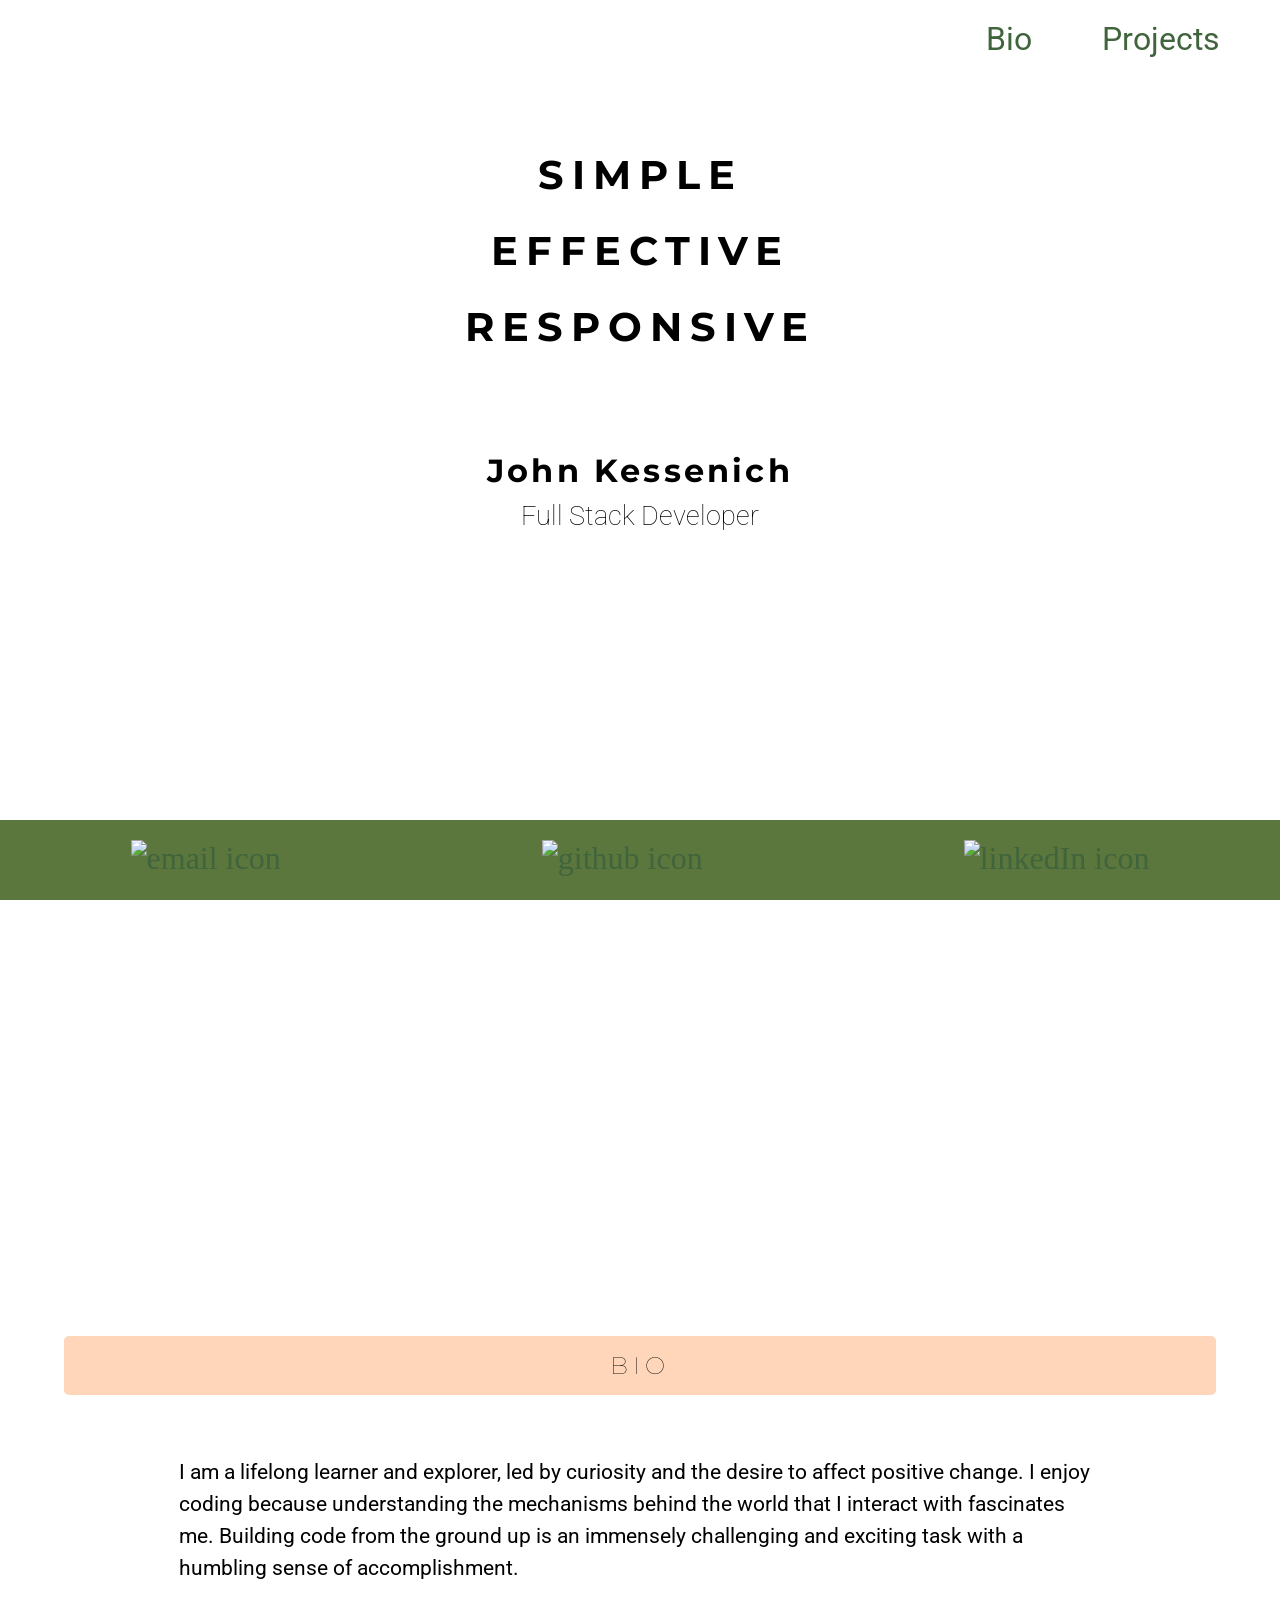
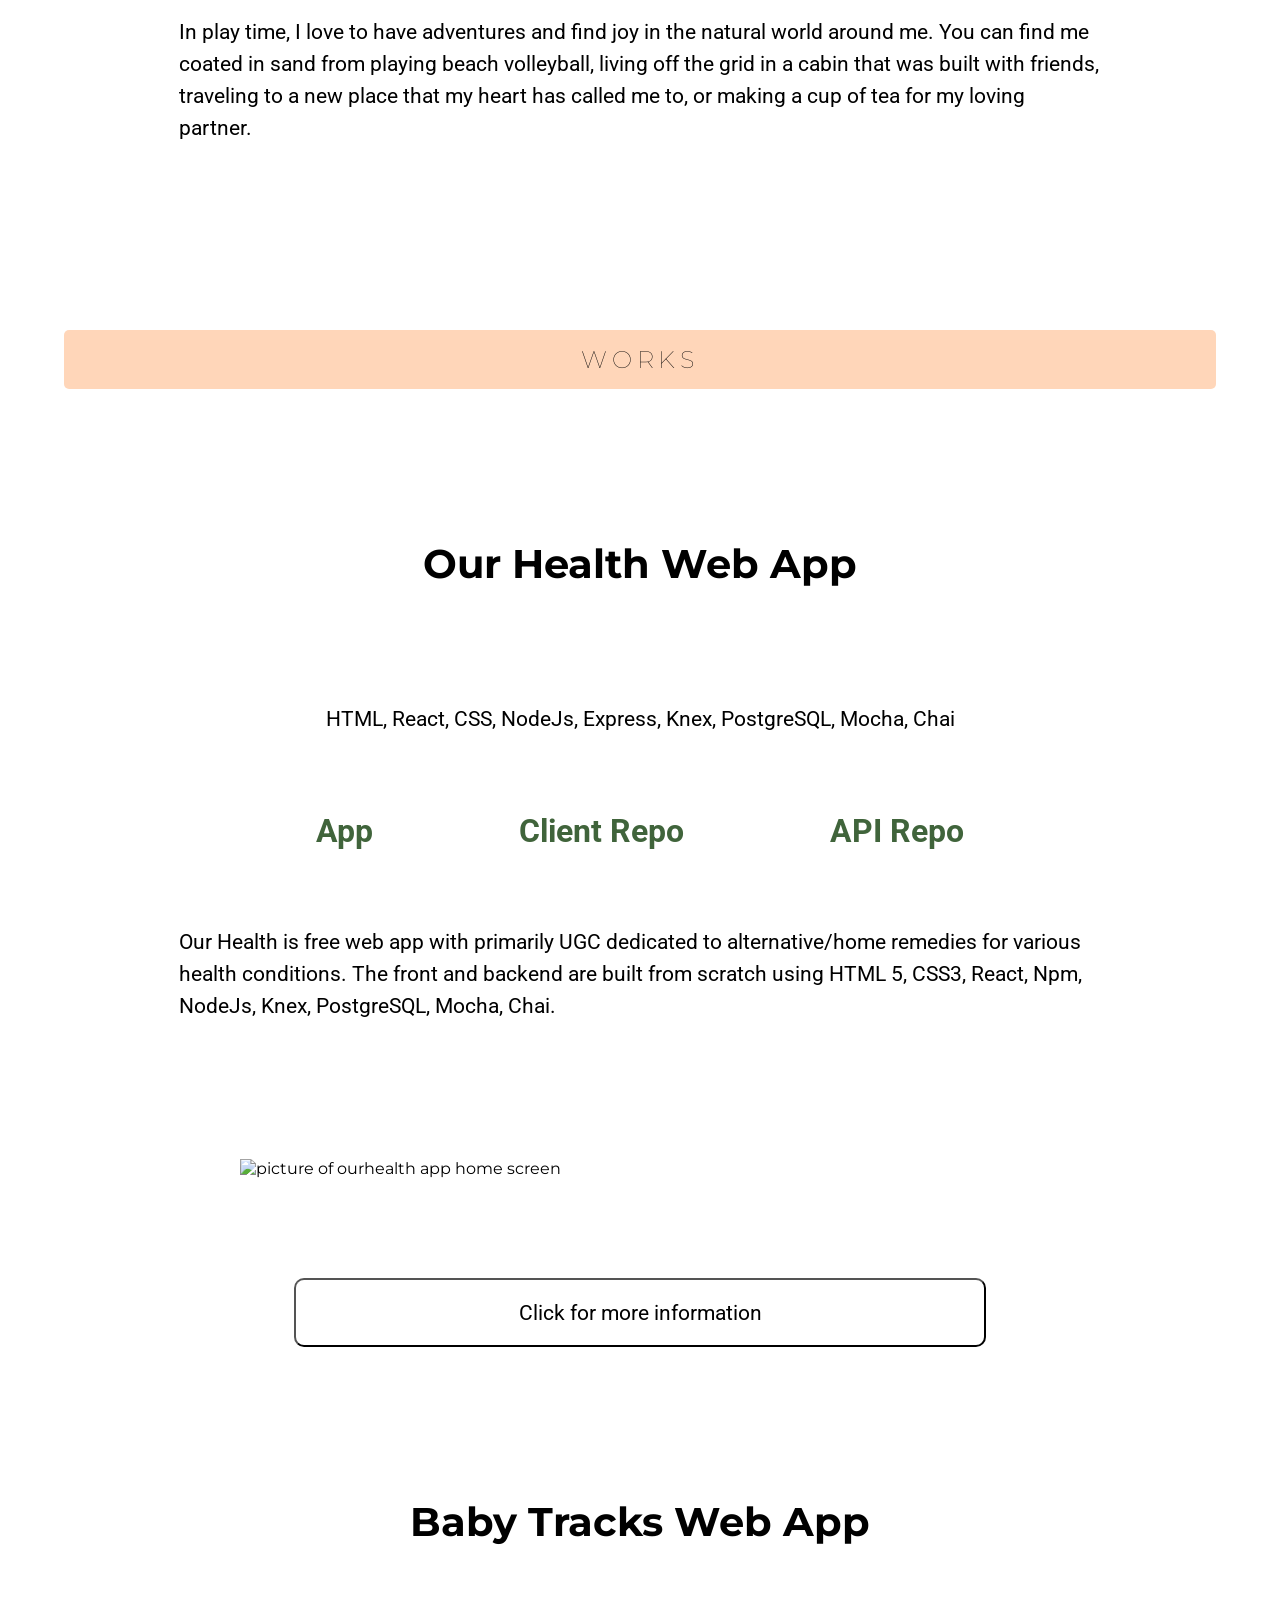
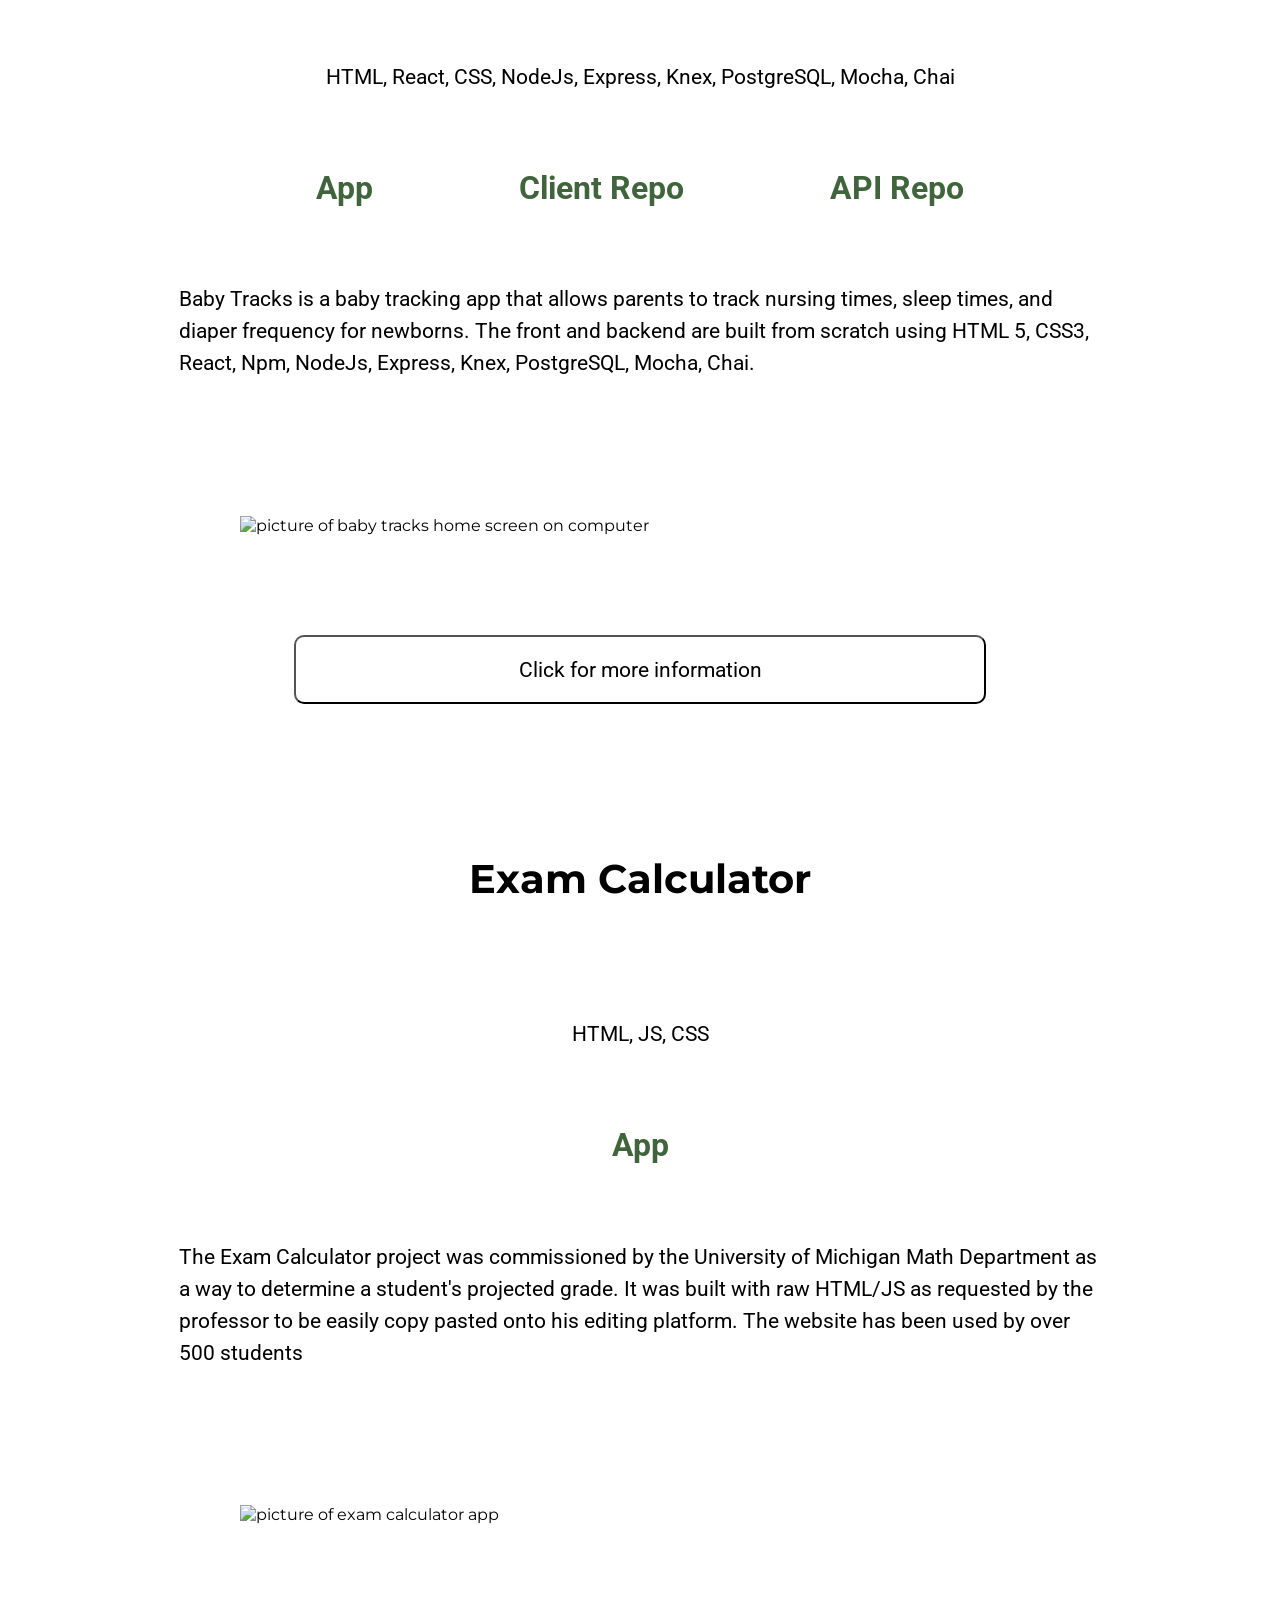
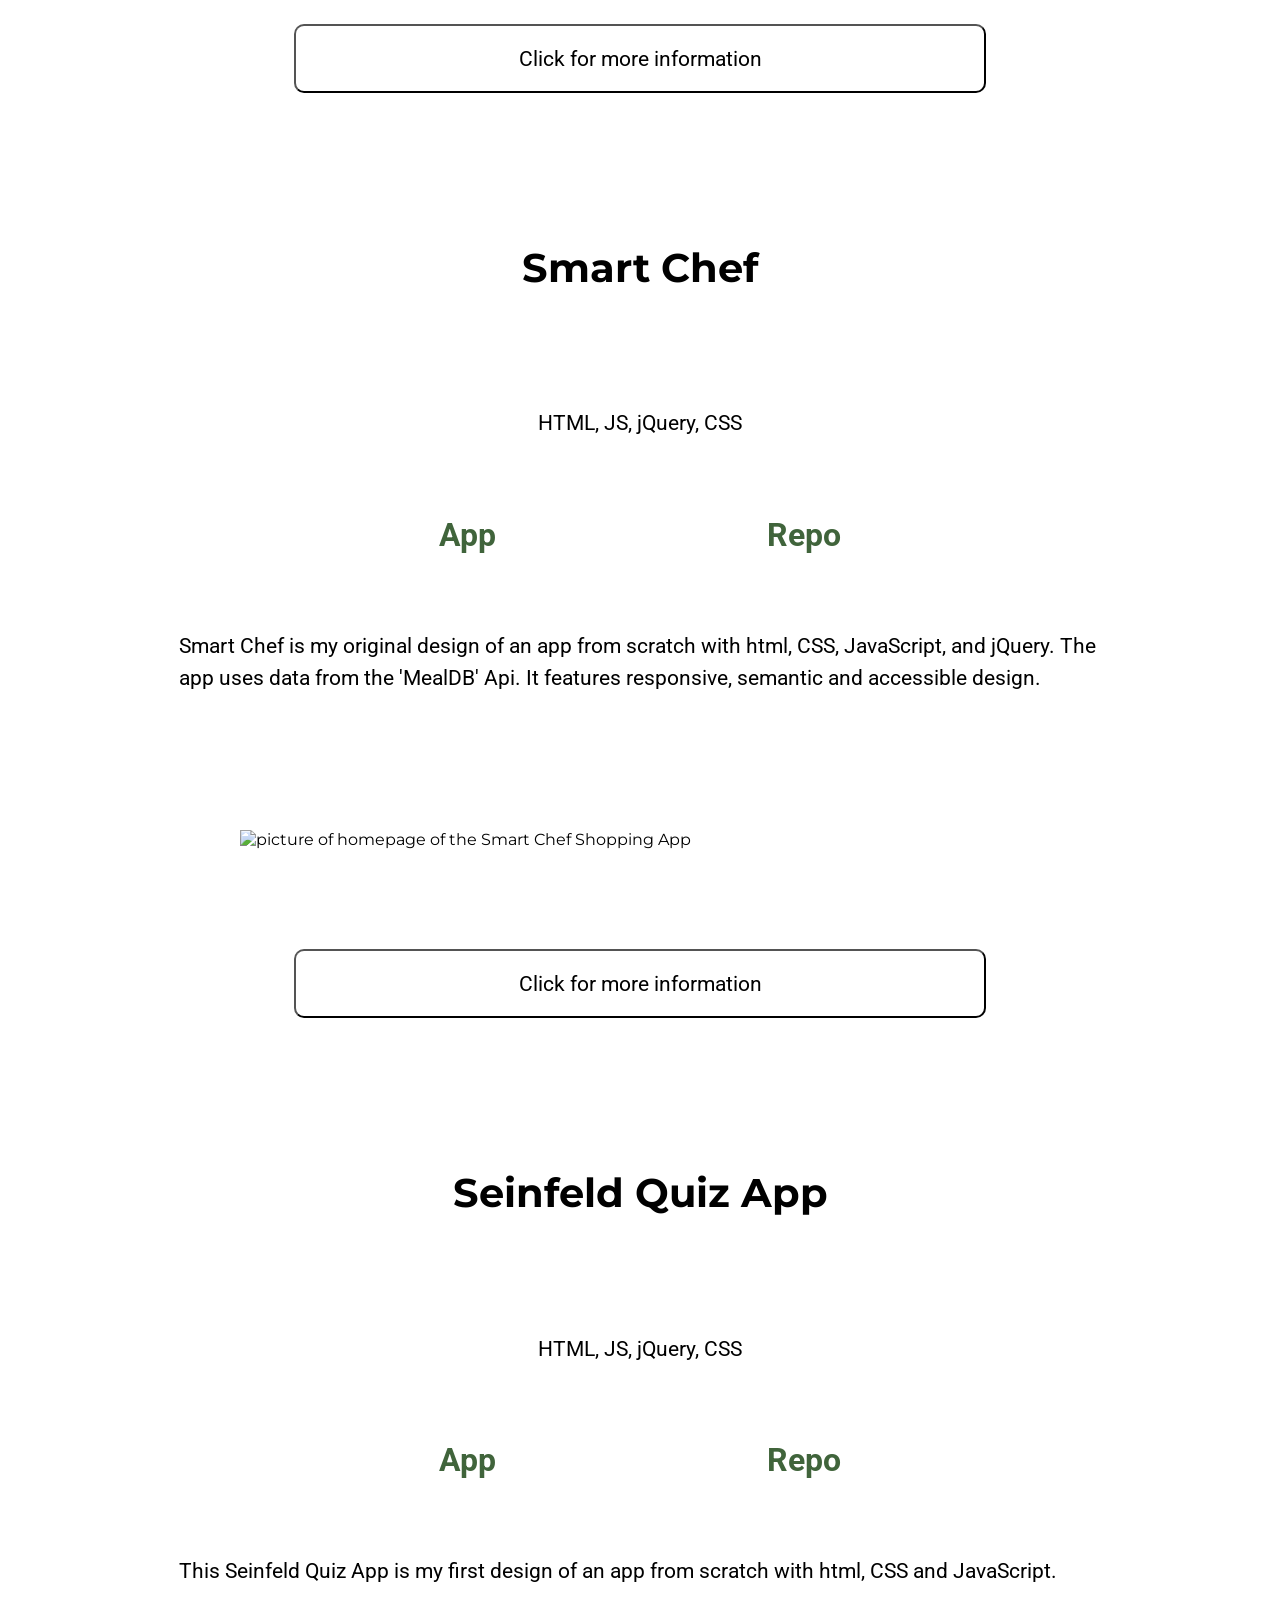
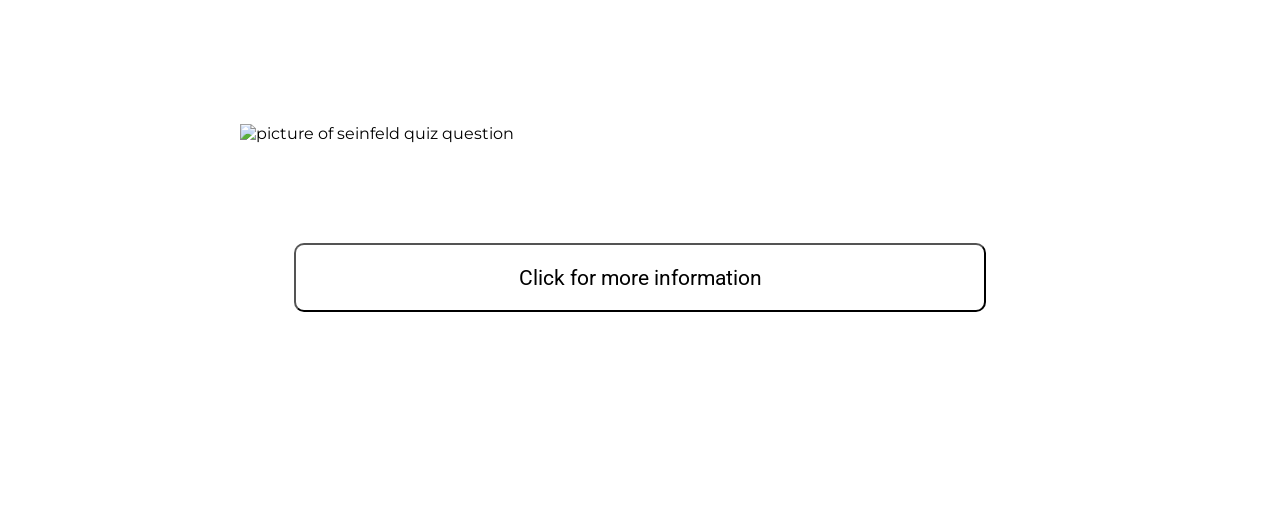
==== index.html @ 412ecd78 "changed picture widths, footer background, html syntax" ====
<!DOCTYPE html>
<html lang="en">

<head>
    <title>John Kessenich's Portfolio | Exploring as a Full Stack Developer</title>
    <meta name="Portfolio of a full stack developer interested in exploring the world"
        content="width=device-width, initial-scale=1">
    <link rel="stylesheet" type="text/css" href="//cdnjs.cloudflare.com/ajax/libs/normalize/6.0.0/normalize.css">
    <link rel="stylesheet" type="text/css" href="./portfolio.css">
    <link
        href="https://fonts.googleapis.com/css?family=Kanit%7cRoboto:300%7cOxygen:300%7cMontserrat%7cTaviraj%7cWork+Sans%7cRoboto+Condensed:300&display=swap"
        rel="stylesheet">
    
        <script src="https://ajax.googleapis.com/ajax/libs/jquery/3.4.1/jquery.min.js"></script>



</head>

<body>
    <nav>
        <ul>
            <li><a href="#bio" class="nav-links">Bio</a></li>
            <li><a href="#projects" class="nav-links">Projects</a></li>
        </ul>
    </nav>


    <header class="header">

        <h1 class="simple"> SIMPLE </h1>
        <h1 class="effective">EFFECTIVE</h1>
        <h1 class="responsive">RESPONSIVE</h1>

        <h2>John Kessenich</h2>
        <h3>Full Stack Developer</h3>

        <div class="picture-box"></div>

    </header>


    <main>
        <section class="bio section" id="bio">
            <div class="label">BIO</div>

            <p>I am a lifelong learner and explorer, led by curiosity and the desire to affect positive change.
                I enjoy coding because understanding the mechanisms behind the world that I interact with fascinates me.
                Building code from the ground up is an immensely challenging and exciting task with a humbling sense of
                accomplishment.
                <br><br>
                In play time, I love to have adventures and find joy in the natural world around me.
                You can find me coated in sand from playing beach volleyball, living off the grid in a cabin that was
                built with friends,
                traveling to a new place that my heart has called me to, or making a cup of tea for my loving partner.
            </p>

        </section>

        <section class="projects section" id="projects">

            <div class="label">WORKS</div>

            <div class="our-health project">

                <section class="our-health visible">

                    <span class="project-title">Our Health Web App</span>

                    <p class="languages">HTML, React, CSS, NodeJs, Express, Knex, PostgreSQL, Mocha, Chai</p>

                    <p class="project-links"><a href="https://our-health.johnnykessenich.now.sh/" target="_blank">App</a>
                        <a href="https://github.com/jokessenich/OurHealth" target="_blank">Client Repo</a>
                        <a href="https://github.com/jokessenich/our-health-server" target="_blank">API Repo</a>
                        </p>

                    <p>
                        Our Health is free web app with primarily UGC dedicated to alternative/home remedies for various
                        health conditions.
                        The front and backend are built from scratch using HTML 5, CSS3, React, Npm, NodeJs, Knex,
                        PostgreSQL, Mocha, Chai.
                        </p>

                    <img src="https://github.com/jokessenich/portfolio/blob/master/ourhealth-home-computer.jpg?raw=true"
                         alt="picture of ourhealth app home screen"  
                         >

                    </section>

                <section class="our-health-info hidden info">

                    <p>Our Health is designed mobile-first and screen responsive. Users can easily navigate to any
                        malady with the browse malady page without needing to login. All data is stored on a server
                        built with
                        Node.js on an Express framework.
                        </p>

                    <img src="https://github.com/jokessenich/portfolio/blob/master/ourhealth-maladies-phone.jpg?raw=true"
                        alt="picture of ourhealth app maladies page"
                        >

                    <p>Our Health allows users to easily browse conditions without logging in. However to add, remove,
                        or "like"
                        a remedy or malady, users must register and login.
                        </p>

                    <img src="https://github.com/jokessenich/portfolio/blob/master/ourhealth-remedies-computer.jpg?raw=true"
                        alt="picture of ourhealth app remedies page" 
                        >
                    
                </section>

                <button 
                    id="our-health-info" 
                    class="showbutton">
                    Click for more information
                    </button>

            </div>

            <div class="baby-tracks project">
                <section class="baby-tracks visible">
                    <span class="project-title">Baby Tracks Web App</span>
                    <p class="languages">HTML, React, CSS, NodeJs, Express, Knex, PostgreSQL, Mocha, Chai</p>

                    <p class="project-links"><a href="https://baby-tracks-app.johnnykessenich.now.sh/" target="_blank">App</a>
                        <a href="https://github.com/jokessenich/Baby-Tracks" target="_blank">Client Repo</a>
                        <a href="https://github.com/jokessenich/Baby-Tracks-Server" target="_blank">API Repo</a>
                        </p>

                    <p>Baby Tracks is a baby tracking app that allows parents to track nursing times, sleep times, and
                        diaper frequency for newborns.
                        The front and backend are built from scratch using HTML 5, CSS3, React, Npm, NodeJs, Express, Knex,
                        PostgreSQL, Mocha, Chai. 
                        </p>

                    <img src="https://github.com/jokessenich/portfolio/blob/master/baby-tracks-home-computer.jpg?raw=true"
                        alt="picture of baby tracks home screen on computer" 
                        >

                </section>

                <section class="baby-tracks-info hidden info">
                    <p>Baby Tracks is designed as a mobile first and free way for mothers to track their nursing.
                        It features a nursing timer, allowing mothers to track if the baby switches sides. It also
                        features a "Change start time" button, if the mother missed the beginning of the nursing time.
                        </p>

                    <img src="https://github.com/jokessenich/portfolio/blob/master/baby-tracks-nursing-phone.jpg?raw=true"
                        alt="picture of baby tracks nursing timer on phone" 
                        >

                    <p>The Dashboard allows the user to navigate to nursing timing, diaper tracking or sleep tracking.
                        The design is simple and easy to use for the users' convenience.
                        </p>

                    <img src="https://github.com/jokessenich/portfolio/blob/master/baby-tracks-dashboard-ipad.jpg?raw=true"
                        alt="picture of baby tracks dashboard on ipade" 
                        >

                </section>

                <button 
                    id="baby-tracks-info" 
                    class="showbutton">
                    Click for more information
                    </button>

            </div>

            <div class="exam-calculator project">
                <section class="exam-calculator visible">

                    <span class="project-title">Exam Calculator</span>
                    <p class="languages">HTML, JS, CSS</p>

                    <p class="project-links">
                        <a href="http://www.math.lsa.umich.edu/courses/105/exam-calculator-ex2.html" target="_blank">App</a>
                        </p>

                    <p>The Exam Calculator project was commissioned by the University of Michigan
                        Math Department as a way to determine a student's projected grade. It was built
                        with raw HTML/JS as requested by the professor to be easily copy pasted onto his editing
                        platform.
                        The website has been used by over 500 students
                        </p>

                    <img src="https://github.com/jokessenich/portfolio/blob/master/math%20shot.png?raw=true"
                        alt="picture of exam calculator app" 
                        >

                </section>

                <section class="exam-calculator-info hidden info">
                    <p>The exam calculator is a simple component, insertable into already-functioning HTML code.
                        It takes 3 input exam score and a web homework score, and a "gateway" input and combines them
                        into a projected score. This was my first commissioned work.
                        </p>

                </section>

                <button 
                id="exam-calculator-info" 
                class="showbutton">
                Click for more information
                </button>

            </div>

            <div class="smart-chef project">
                <section class="smart-chef visible">

                    <span class="project-title">Smart Chef </span>
                    <p class="languages"> HTML, JS, jQuery, CSS</p>

                    <p class="project-links">
                        <a href="https://jokessenich.github.io/smartchef/" target="_blank">App</a>
                        <a href="https://github.com/jokessenich/smartchef" target="_blank">Repo</a>
                        </p>

                    <p>Smart Chef is my original design of an app from scratch with html, CSS, JavaScript, and jQuery.
                        The app uses data from the 'MealDB' Api. It features responsive, semantic and accessible design.
                        </p>

                    <img src="https://github.com/jokessenich/smartchef/blob/master/shot.jpg?raw=true"
                        alt="picture of homepage of the Smart Chef Shopping App" 
                        >

                    </section>

                <section class="smart-chef-info hidden info">
                    <p>The app has a random recipe generator and a search option. The search option generates options
                        for
                        recipes with their images.</p>

                    <img src="https://github.com/jokessenich/smartchef/blob/master/shot3.jpg?raw=true"
                        alt="screen shot of search results" 
                        >

                    <p>The recipe page shows a high quality image of the recipe, a customizable shopping list, the
                        recipe
                        text
                        and an embedded youtube video on how to make the meal.</p>

                    <img src="https://github.com/jokessenich/smartchef/blob/master/shot2.jpg?raw=true"
                        alt="screen shot of recipe page" 
                        >

                </section>
                
                <button 
                        id="smart-chef-info" 
                        class="showbutton">
                        Click for more information
                    </button>

            </div>

            <div class="seinfeld-app project">
                <section class="seinfeld visible">

                    <span class="project-title">Seinfeld Quiz App</span>

                    <p class="languages"> HTML, JS, jQuery, CSS</p>

                    <p class="project-links">
                        <a href="https://quiz-app-final--jokessenich.repl.co/" target="_blank">App</a>
                        <a href="https://github.com/jokessenich/Quiz-app-project" target="_blank">Repo</a>
                        </p>

                    <p>This Seinfeld Quiz App is my first design of an app from scratch with html, CSS and JavaScript.
                        </p>

                    <img src="https://github.com/jokessenich/portfolio/blob/master/Untitled.jpg?raw=true"
                        alt="picture of seinfeld quiz question" 
                        >

                </section>

                <section class="seinfeld-info hidden info">

                    <p>The code is semantically clear and user accessible.
                        The quiz consists of a start page, ten question pages, a page verifying whether your answer was
                        correct,
                        and an overall result page.</p>

                    <img src="https://github.com/jokessenich/portfolio/blob/master/q1.jpg?raw=true"
                        alt="picture of seinfeld quiz right answer" 
                        >

                    <p>The score and question number along with the Seinfeld logo are kept neatly.
                        This project also includes unique Seinfeld art work and interesting questions.</p>

                    <img src="https://github.com/jokessenich/portfolio/blob/master/q2.jpg?raw=true"
                        alt="picture of seinfeld quiz wrong answer" 
                        >

                </section>
                
                <button 
                    id="seinfeld-info" 
                    class="showbutton">
                    Click for more information
                    </button>

            </div>
        </section>


    </main>

    <footer>
        <div class="icons">

            <a href="mailto:johnny.kessenich@gmail.com" target="_blank">
                <img
                    src="https://image.flaticon.com/icons/png/512/46/46951.png" 
                    alt="email icon" 
                    id="email" 
                    width=40
                    height=40>
                </a>

            <a href="https://github.com/jokessenich" target="_blank">
                <img
                    src="https://cdn.iconscout.com/icon/free/png-256/github-153-675523.png" 
                    alt="github icon" 
                    id="github"
                    width=40 
                    height=40>
                </a>

            <a href="https://www.linkedin.com/in/john-kessenich-a7776780/" target="_blank">
                <img
                    src="https://ya-webdesign.com/images/linkedin-icon-png-transparent-background-2.png"
                    alt="linkedIn icon" 
                    id="linkedIn" 
                    width=40 
                    height=40>
                </a>

        </div>
    </footer>
</body>
<script type="text/javascript" src="portfolio.js"></script>

</html>
---- portfolio.css ----
*{
    box-sizing: border-box;
  }

body{
    margin: 0px;
}

.visible>img, .info>img{
  width: 100%;
  height:auto;
 }
 .picture-box{
    background-size: 100%;
    height:600px;
    font-family: 'Roboto', sans-serif;
    background-image: url('https://images.pexels.com/photos/1634502/pexels-photo-1634502.jpeg?auto=compress&cs=tinysrgb&dpr=2&h=650&w=940');
    background-repeat: no-repeat;
  }


.showbutton{
  font-family: 'Roboto', sans-serif;
  width:60%;
  padding: 20px;
  font-size: 24pt;
  margin-left:auto;
  margin-right:auto;
  margin-bottom: 100px;
  margin-top:100px;
  display: block;
  background: white;
  border-radius: 10px;
  cursor:pointer;
}

.showbutton:hover{
  background-color: #ffd6b9;
  cursor: pointer;
}

.project-links{
  margin-left: auto;
  margin-right: auto;
  display: flex;
  justify-content: space-evenly;
  text-align: center;
  font-weight: bolder;
  margin-bottom: 0px;
  padding-bottom: 0px;
}

.exam-calculator>.project-links{
  justify-content: center;
}

p.languages{
  padding: 0px;
  text-align: center;
  margin: 10%;
  margin-bottom: 0px;
}
  
  a {
    color: rgb(64, 100, 59);
    font-size:30pt;
    text-decoration: none;
    padding:10px
  }

  a:hover{
    cursor: pointer;
    background-color: #ffd6b9;
    color:black;
    border-radius: 10px;
  }
  
  ul{
    font-family: 'Roboto', sans-serif;
    color: rgb(50, 80, 46);
      display: flex;
      flex-direction: row;
      list-style-type: none;
      justify-content: flex-end;	
      background-color: transparent;
      height:0;
      margin:0;
  }
  
  li{
    margin-right:50px;
    padding-top: 20px;

  }
      
  
  main{
      display:flex;
      flex-direction: column;
      align-items: center;
      padding-bottom:100px;
      padding: 5%;
  }
  
  
  h1{
        color: black;
        margin-top: 0px;
        text-align: center;
        font-size: 4em;
        font-family: 'Montserrat', sans-serif;
        letter-spacing: .2em;
  }

.header{
    margin-top:150px;
}
  
h2 {
  color: black;
  font-family: 'Montserrat', sans-serif;
  text-align: center;
  font-size: 3.25em;
  margin-bottom: 0px;
  margin-top: 100px;
  letter-spacing: .1em;
  display: block;
}
  
  h3{
  color: black;
  text-align: center;
  font-size: 30pt;
  margin-top: 10px;
  margin-bottom: 140px;
  font-family: 'Roboto', sans-serif;
  font-weight: lighter;
  }

  .section{
    display: flex;
    flex-direction: column;
    justify-content: center;
      font-family: 'Montserrat', sans-serif;
      width: 100%;
      height:auto;
      color:black;
    padding-bottom: 50px;
  }


  .label{
      border-radius: 5px;
      font-size: 40pt;
      margin-bottom: 20px;
      width: 100%;
      padding: 15px;
      background-color: transparent;
      margin-right: 0px;
      text-align: center;
      font-weight: 100;
      color: black;
      font-family: 'Montserrat', sans-serif;
      background-color: #ffd6b9;
      margin-bottom: 200px;
      letter-spacing: .2em;
  }

  #bio>.label{
    margin-bottom: 0px;
  }
  
  .hidden{
    display: none;
  }

  .project-title {
    margin-top: 50px;
    font-family: 'Montserrat', sans-serif;
    font-weight: bold;
    font-size: 40pt;
    color: black;
    display: block;
    text-align: center;
  }



  p{
    font-family: 'Roboto', sans-serif;
    font-size: 24pt;
    text-align: left;
    line-height: 1.5;
    padding: 10%;
  }
  
  footer{
  
    width: 100%;
    height: 80px;
    position: fixed;
    bottom: 0px;
    left: 0px;
    background-color: rgb(91, 119, 62);  }

  .project{
    margin-bottom: 200px;;
  }
  
  #projects > img{
    margin-top: 20px;
    display: block;
    margin-left:auto;
    margin-right: auto;
  }
  
  
  .icons{
    padding-top: 10px;
    display: flex;
    justify-content: space-around;
    align-items: center;
  }
  
  .nav-links{
    text-decoration: none;
    font-size: 26pt;
    padding: 10px;
    margin: 0px;
  }
  
  @media only screen and (min-width: 600px){
    .visible>img, .info>img {
      width: 500px;
      margin-left: auto;
      margin-right: auto;
      display: block;
  }

  h3{
    font-size: 20pt;
  }
  h2{
    font-size: 2.25em;
  }

  h1{
    font-size:3em;
  }

  .label{
    font-size: 24px;
  }

  p{
    font-size: 16pt;
  }

  a, .nav-links{
    font-size: 24pt;
  }

.project-title{
  font-size: 30pt;
}

.showbutton{
  font-size:16pt;
}
  }

  @media only screen and (min-width: 1000px){
      
    .visible>img, .info>img{
      margin:auto;
      width:800px;
      height:auto;
    }

  h1 {
      font-size: 2.5em;
  }

  h2 {
    font-size: 2em;
}

.label{
  margin-bottom:100px;
}

.project{
  margin-bottom: 0px;
}

  h3 {
  font-size: 20pt;
}

.project-links{
  padding-top: 40px;
}

p{
  padding-top: 40px;
}
  }
  
  @media only screen and (min-width: 1600px){
  


  }
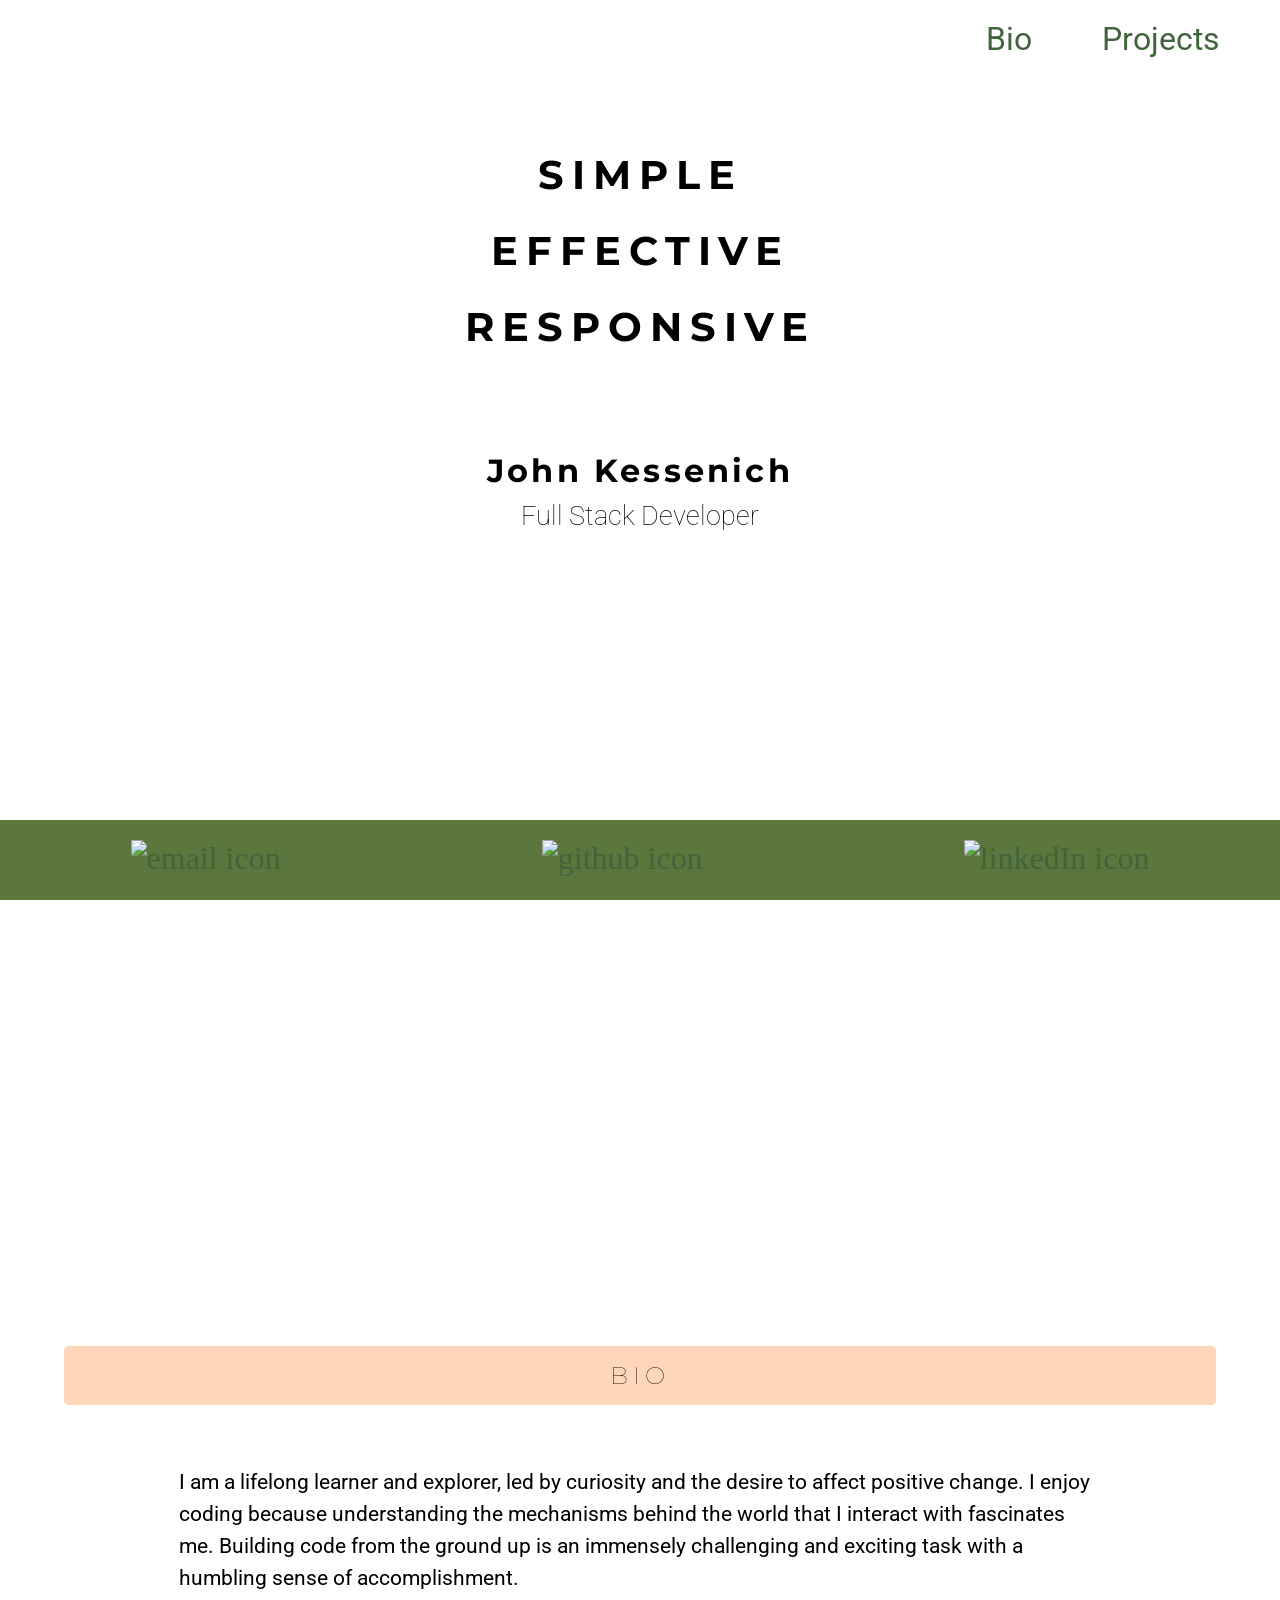
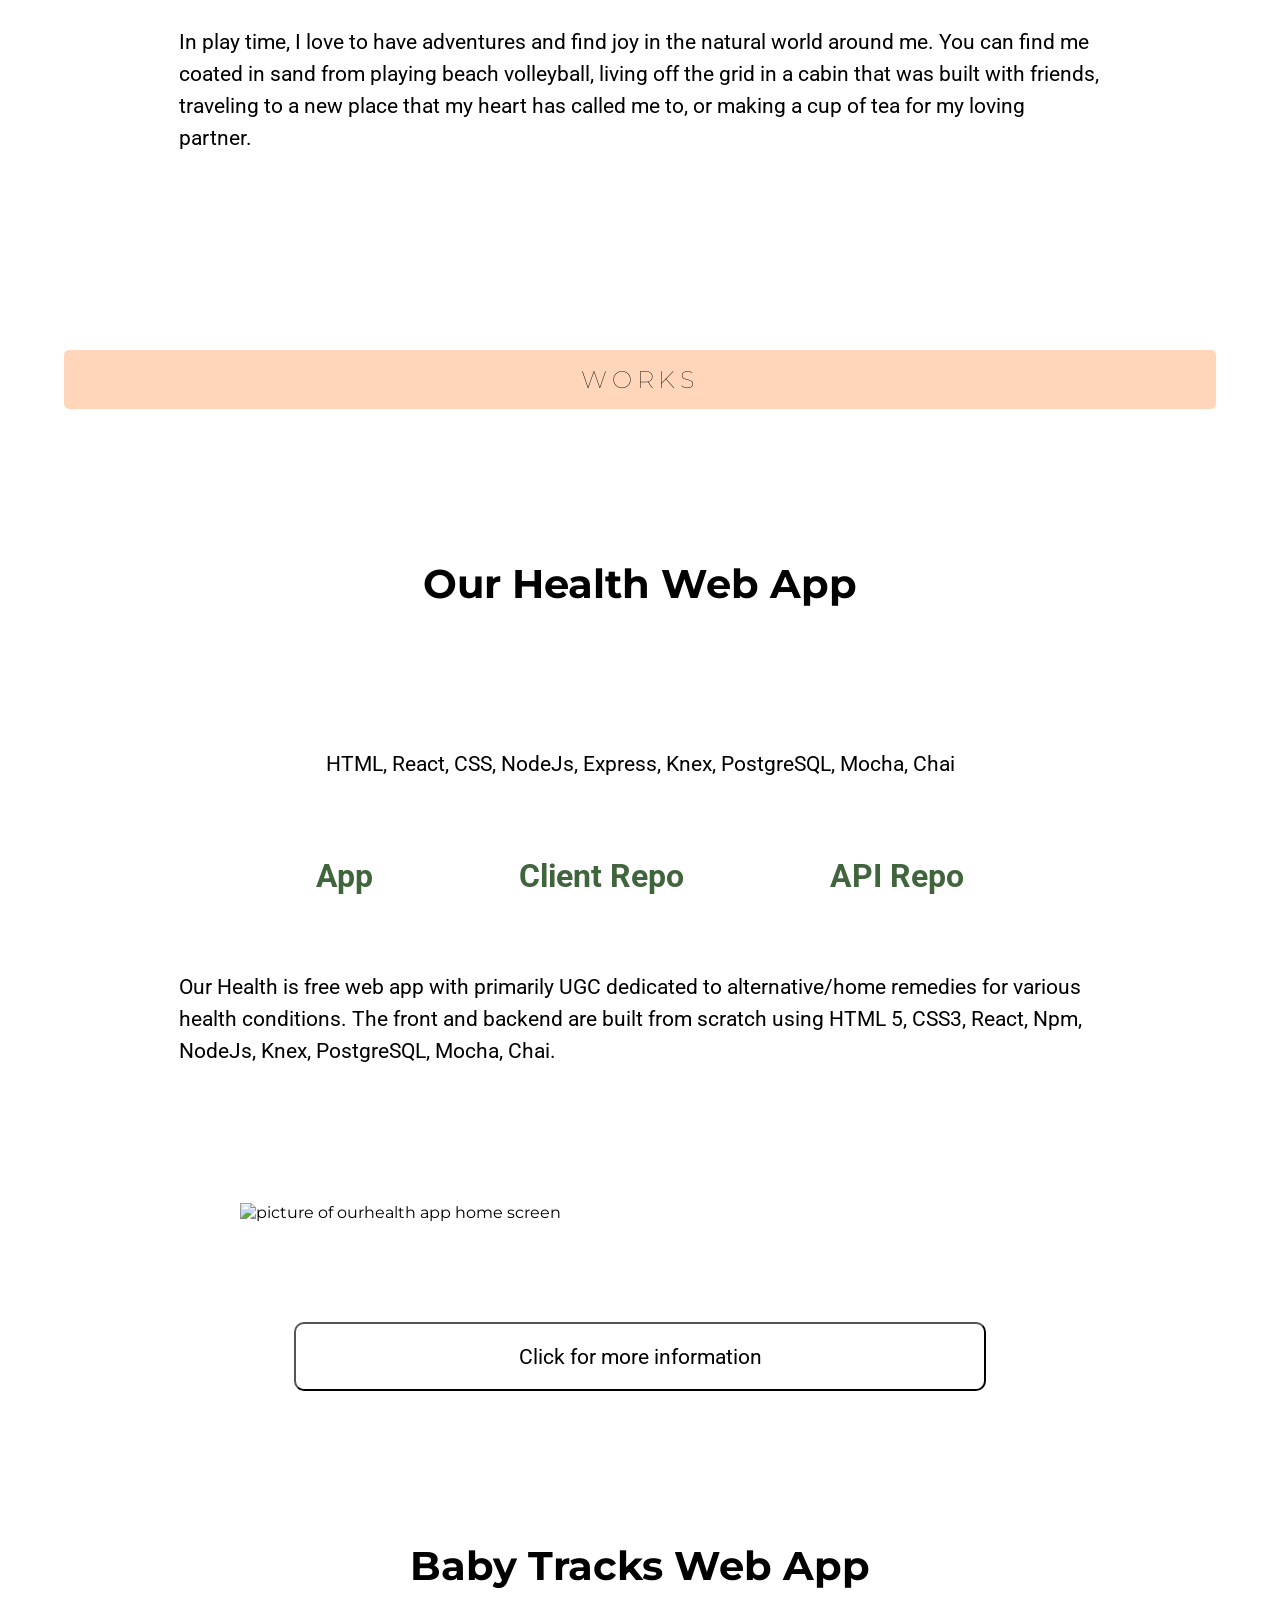
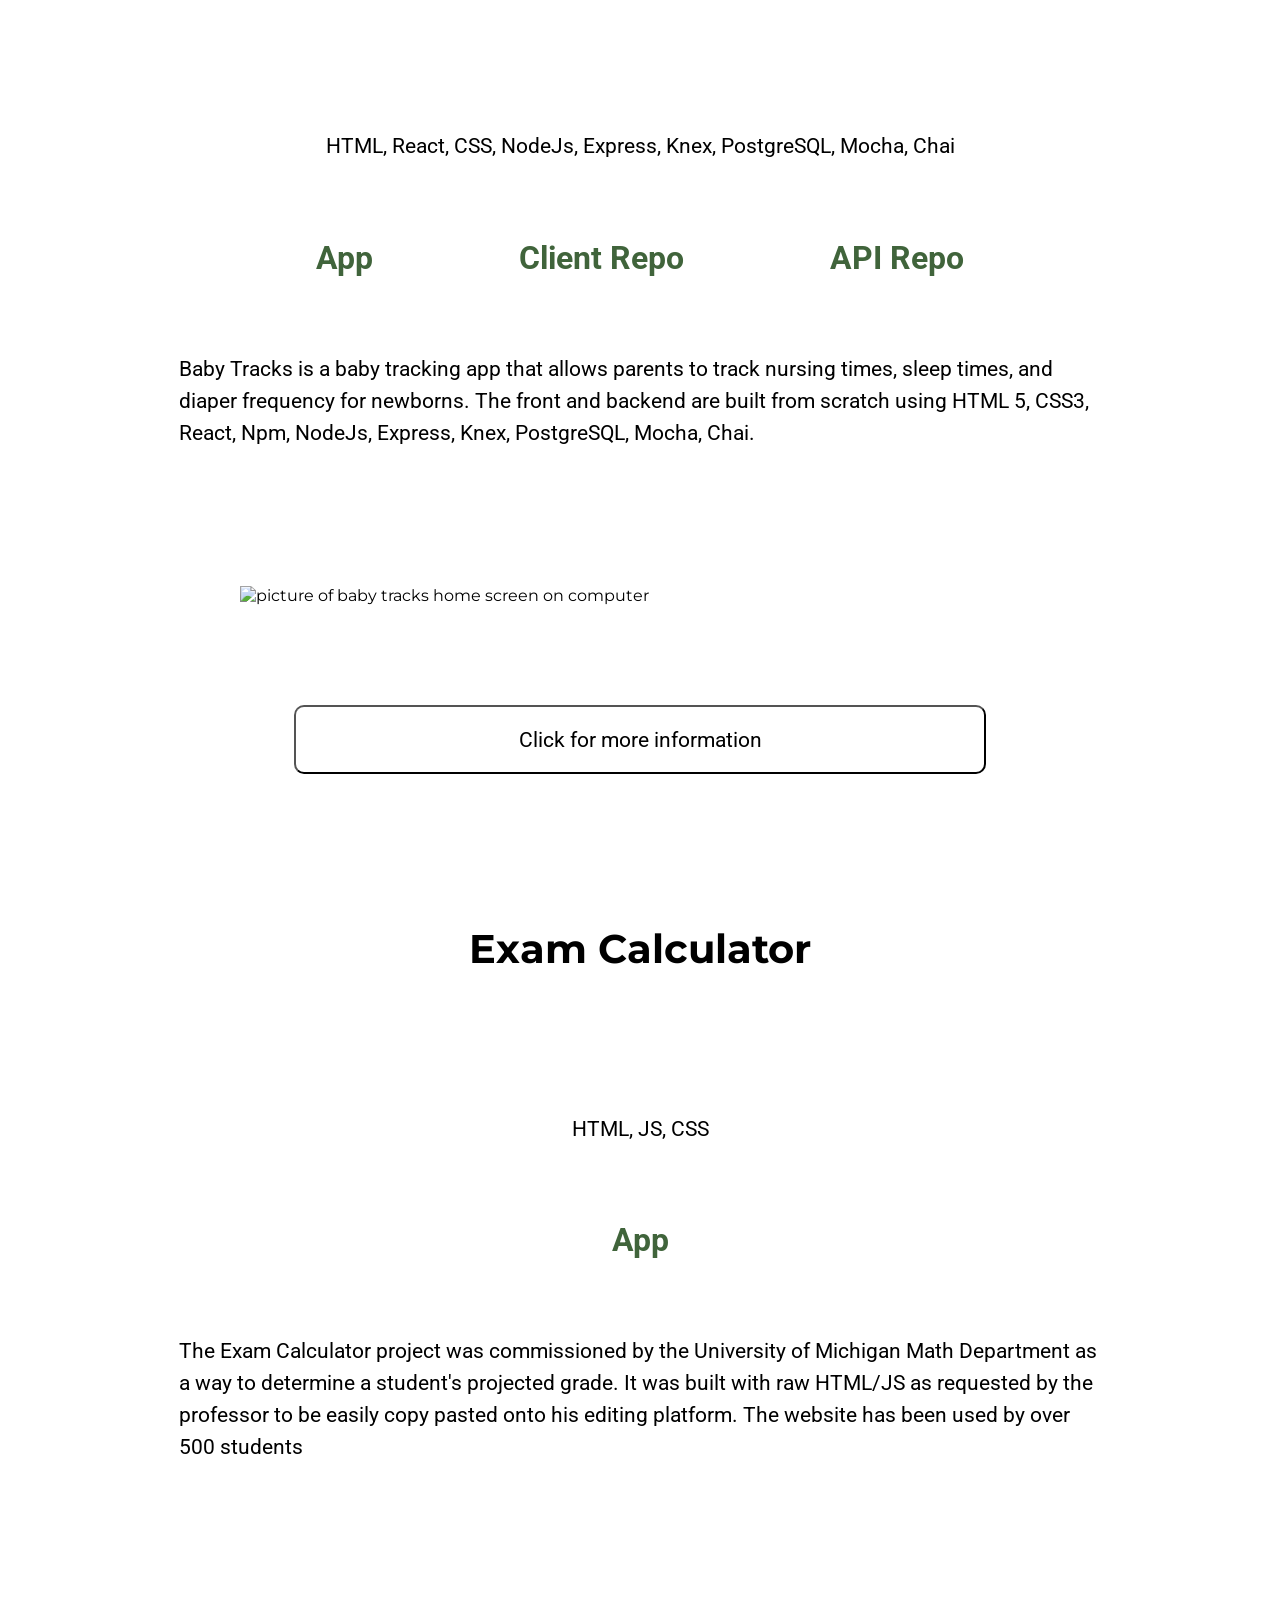
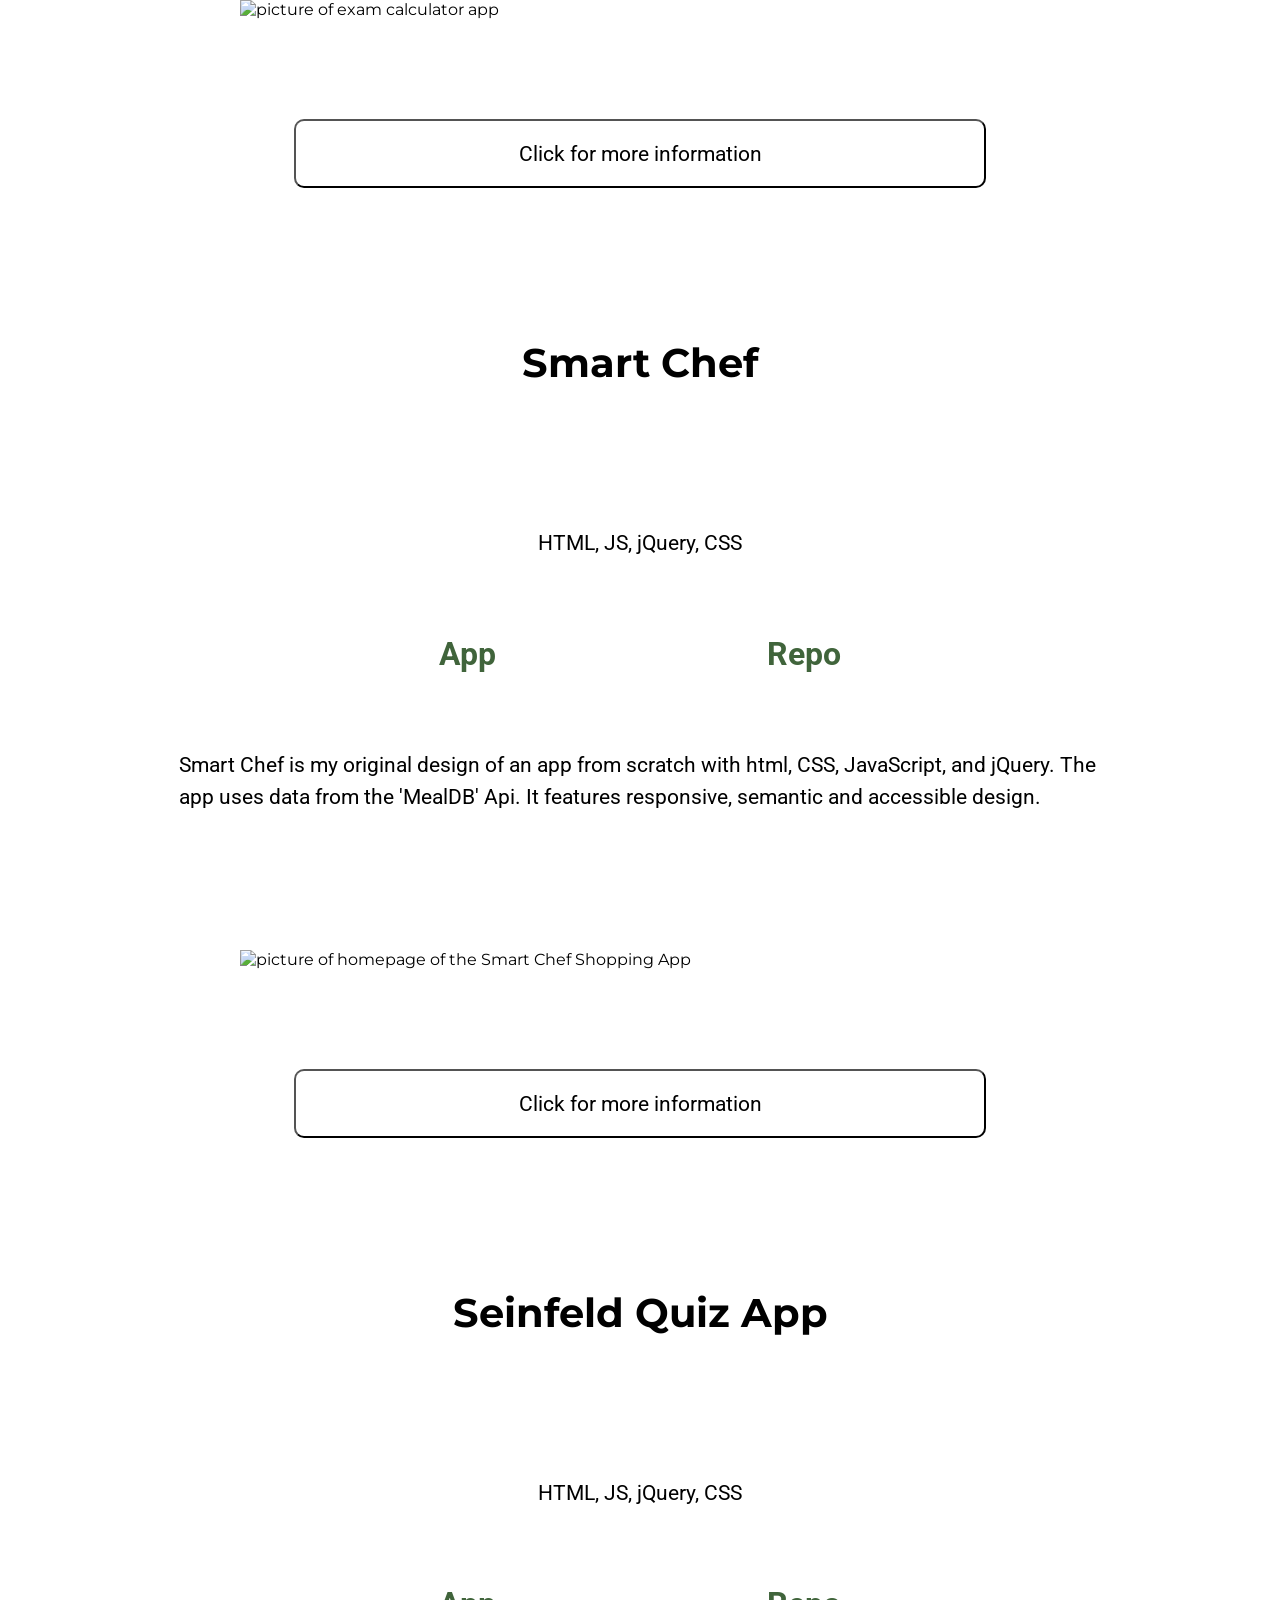
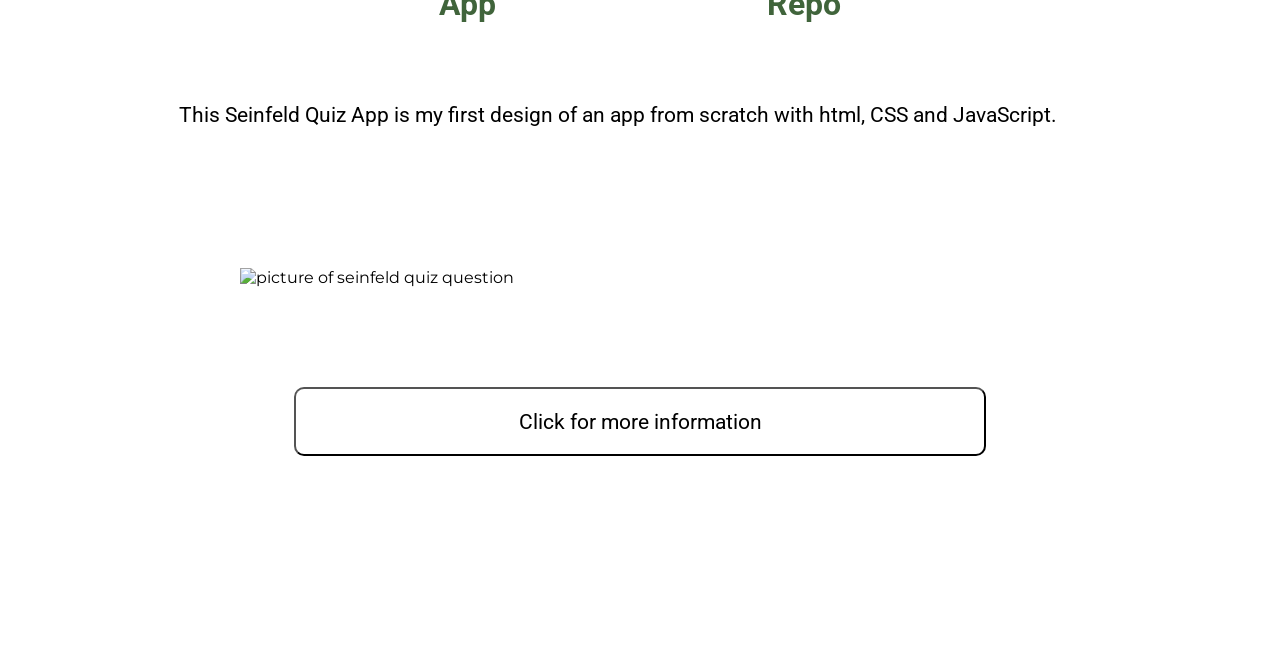
==== commit 9de5cd3d: "changed spans to h3" ====
--- a/index.html
+++ b/index.html
@@ -3,15 +3,15 @@
 
 <head>
     <title>John Kessenich's Portfolio | Exploring as a Full Stack Developer</title>
-    <meta name="Portfolio of a full stack developer interested in exploring the world"
-        content="width=device-width, initial-scale=1">
+    <meta name="viewport" content="width=device-width, initial-scale=1.0">
+    <meta name="description"
+        content="Portfolio site for John Kessenich. Full Stack Developer, mobile responsive, api, server, react, effective, simple, freelance.">
     <link rel="stylesheet" type="text/css" href="//cdnjs.cloudflare.com/ajax/libs/normalize/6.0.0/normalize.css">
     <link rel="stylesheet" type="text/css" href="./portfolio.css">
     <link
         href="https://fonts.googleapis.com/css?family=Kanit%7cRoboto:300%7cOxygen:300%7cMontserrat%7cTaviraj%7cWork+Sans%7cRoboto+Condensed:300&display=swap"
         rel="stylesheet">
     
-        <script src="https://ajax.googleapis.com/ajax/libs/jquery/3.4.1/jquery.min.js"></script>
 
 
 
@@ -42,7 +42,7 @@
 
     <main>
         <section class="bio section" id="bio">
-            <div class="label">BIO</div>
+            <h3 class="label">BIO</h3>
 
             <p>I am a lifelong learner and explorer, led by curiosity and the desire to affect positive change.
                 I enjoy coding because understanding the mechanisms behind the world that I interact with fascinates me.
@@ -59,13 +59,13 @@
 
         <section class="projects section" id="projects">
 
-            <div class="label">WORKS</div>
+            <h3 class="label">WORKS</h3>
 
             <div class="our-health project">
 
                 <section class="our-health visible">
 
-                    <span class="project-title">Our Health Web App</span>
+                    <h3 class="project-title">Our Health Web App</h3>
 
                     <p class="languages">HTML, React, CSS, NodeJs, Express, Knex, PostgreSQL, Mocha, Chai</p>
 
@@ -120,7 +120,7 @@
 
             <div class="baby-tracks project">
                 <section class="baby-tracks visible">
-                    <span class="project-title">Baby Tracks Web App</span>
+                    <h3 class="project-title">Baby Tracks Web App</h3>
                     <p class="languages">HTML, React, CSS, NodeJs, Express, Knex, PostgreSQL, Mocha, Chai</p>
 
                     <p class="project-links"><a href="https://baby-tracks-app.johnnykessenich.now.sh/" target="_blank">App</a>
@@ -171,7 +171,7 @@
             <div class="exam-calculator project">
                 <section class="exam-calculator visible">
 
-                    <span class="project-title">Exam Calculator</span>
+                    <h3 class="project-title">Exam Calculator</h3>
                     <p class="languages">HTML, JS, CSS</p>
 
                     <p class="project-links">
@@ -210,7 +210,7 @@
             <div class="smart-chef project">
                 <section class="smart-chef visible">
 
-                    <span class="project-title">Smart Chef </span>
+                    <h3 class="project-title">Smart Chef </h3>
                     <p class="languages"> HTML, JS, jQuery, CSS</p>
 
                     <p class="project-links">
@@ -259,7 +259,7 @@
             <div class="seinfeld-app project">
                 <section class="seinfeld visible">
 
-                    <span class="project-title">Seinfeld Quiz App</span>
+                    <h3 class="project-title">Seinfeld Quiz App</h3>
 
                     <p class="languages"> HTML, JS, jQuery, CSS</p>
 
@@ -277,7 +277,7 @@
 
                 </section>
 
-                <section class="seinfeld-info hidden info">
+                <div class="seinfeld-info hidden info">
 
                     <p>The code is semantically clear and user accessible.
                         The quiz consists of a start page, ten question pages, a page verifying whether your answer was
@@ -295,7 +295,7 @@
                         alt="picture of seinfeld quiz wrong answer" 
                         >
 
-                </section>
+                    </div>
                 
                 <button 
                     id="seinfeld-info" 
@@ -341,7 +341,8 @@
 
         </div>
     </footer>
+    <script src="https://ajax.googleapis.com/ajax/libs/jquery/3.4.1/jquery.min.js"></script>
+    <script src="portfolio.js"></script>
 </body>
-<script type="text/javascript" src="portfolio.js"></script>
 
 </html>
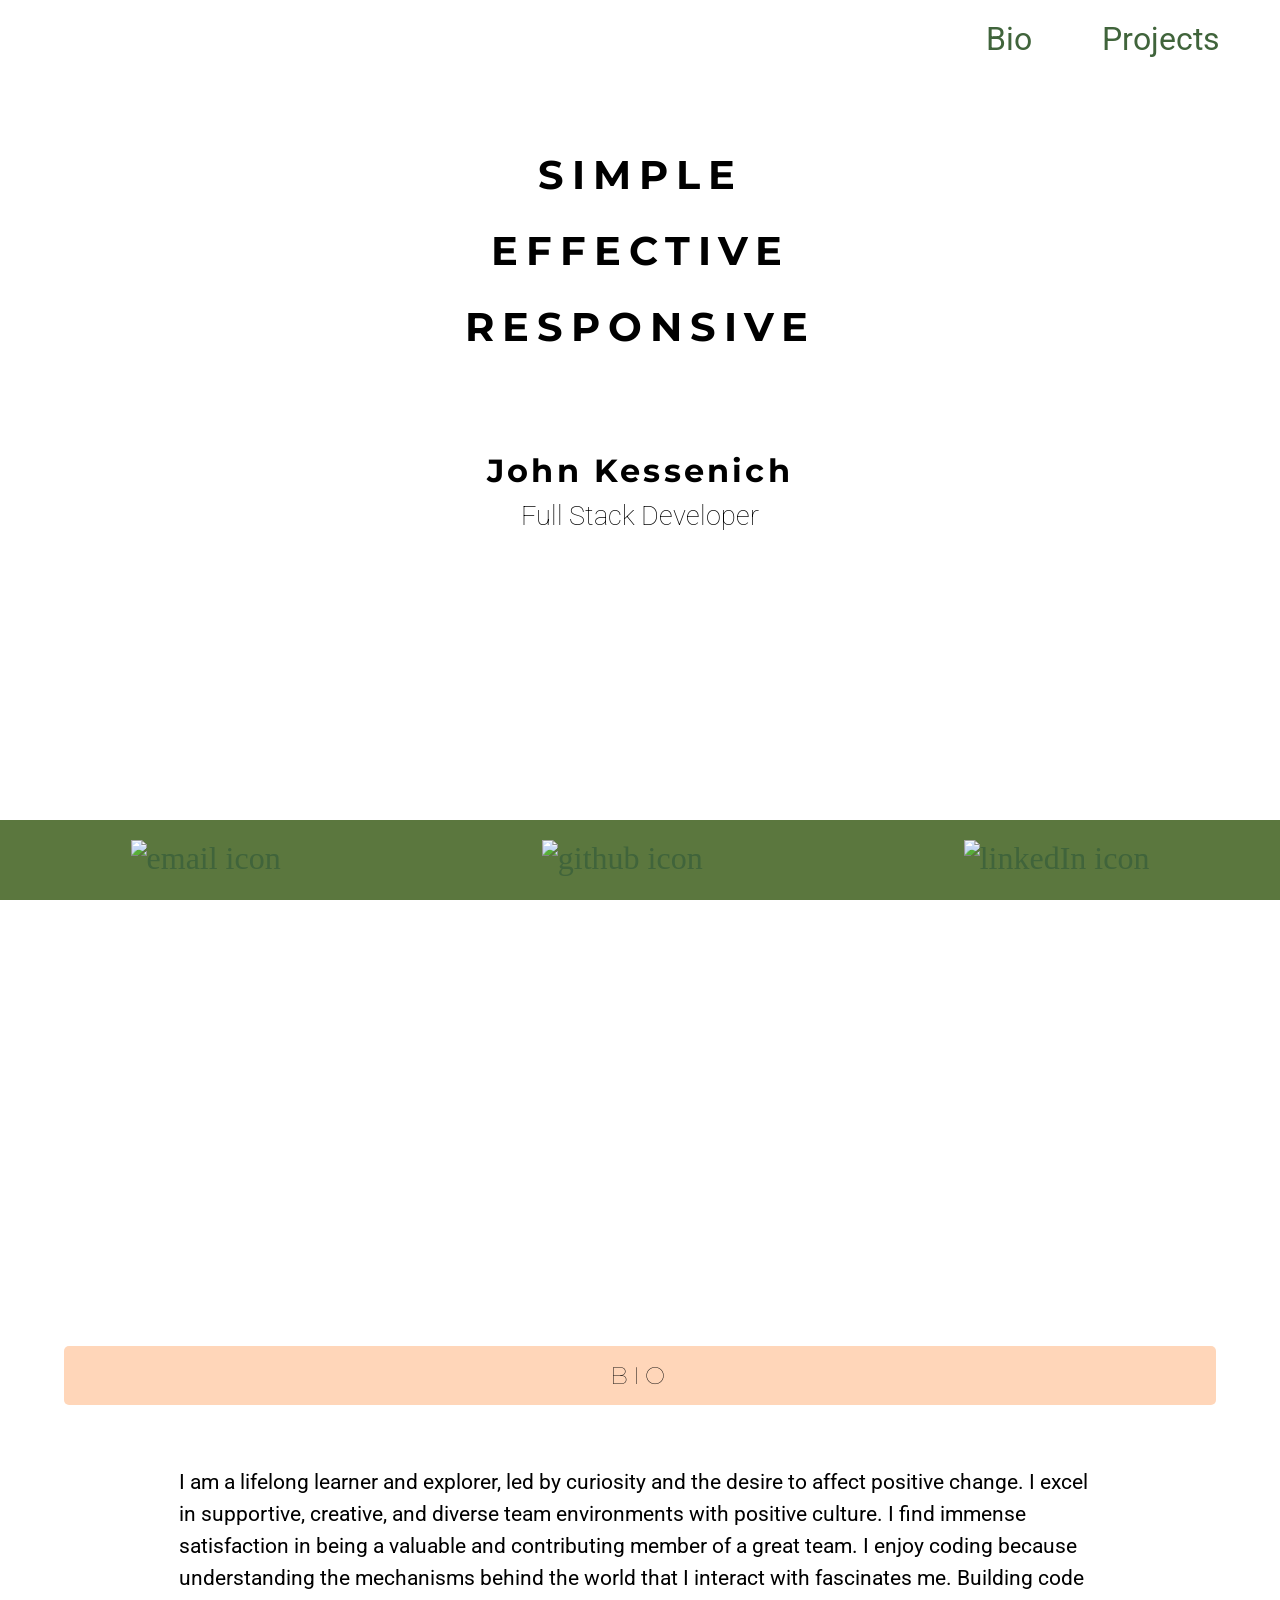
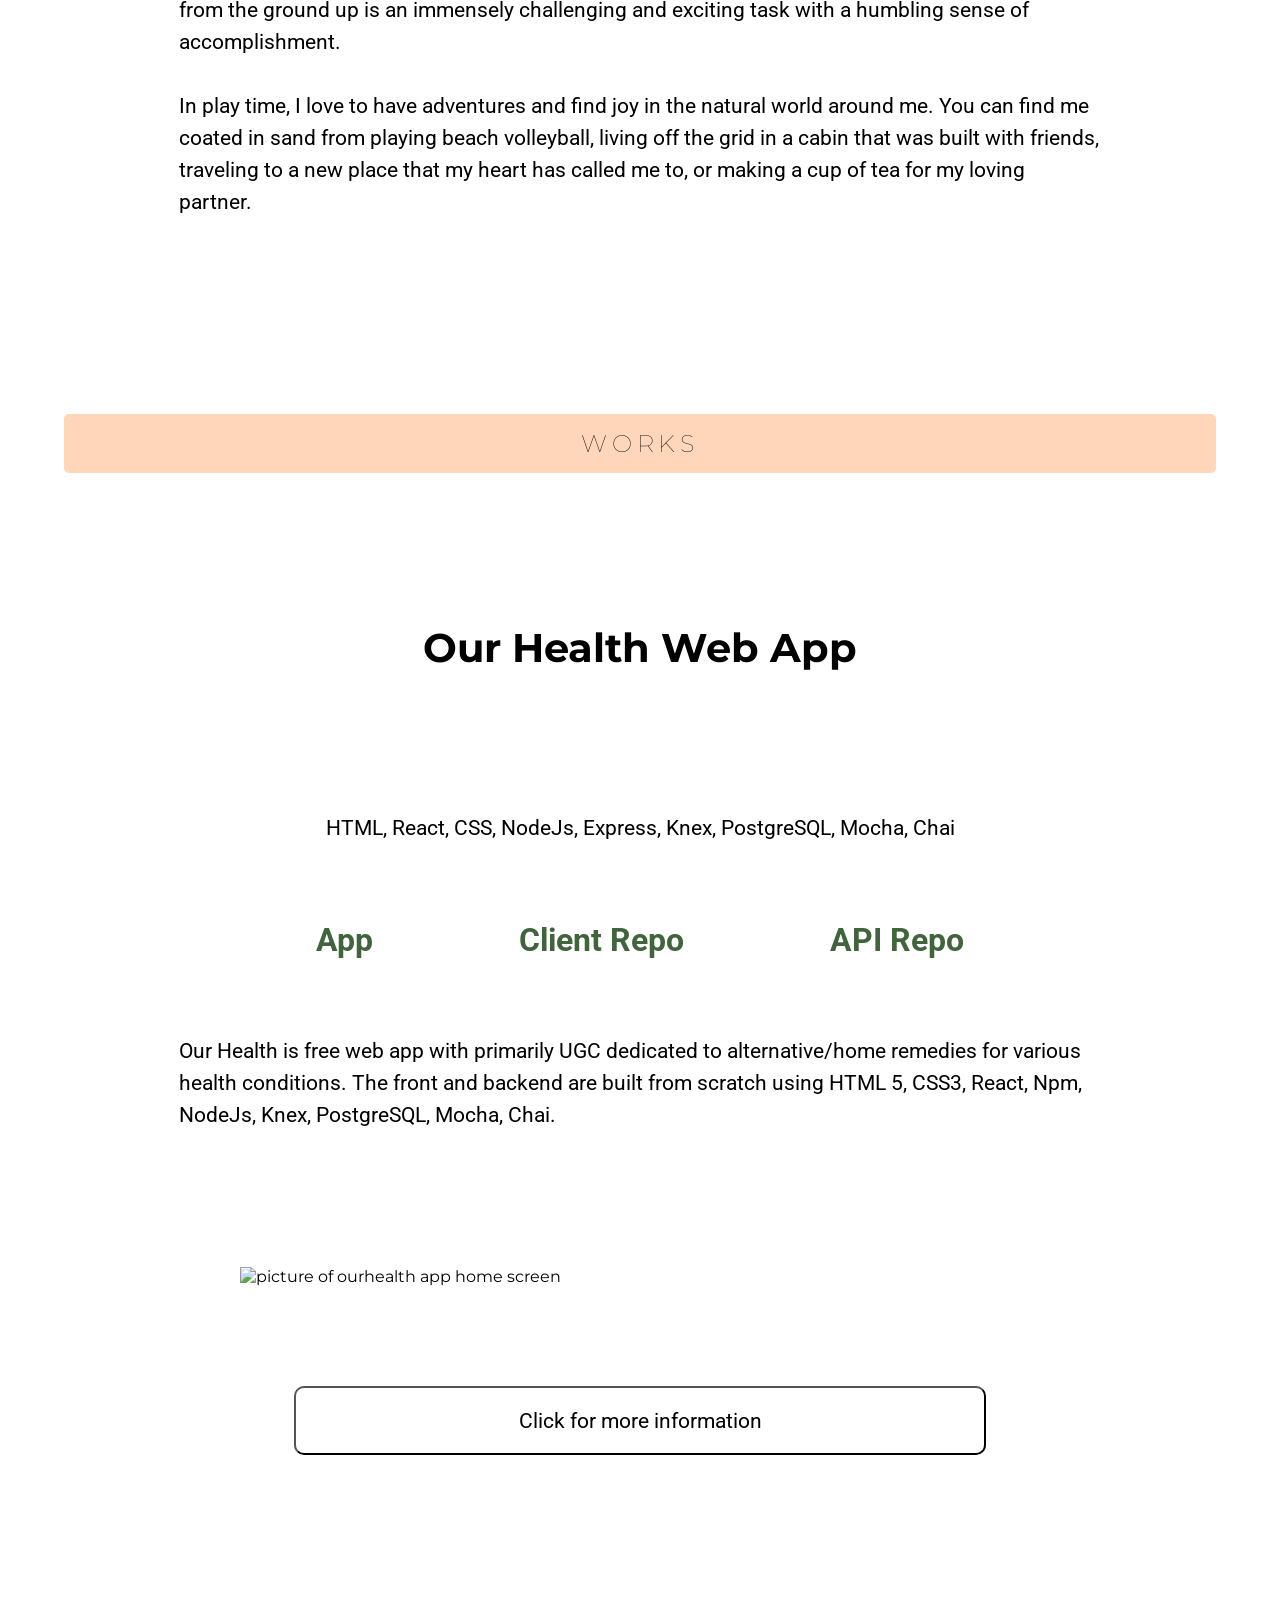
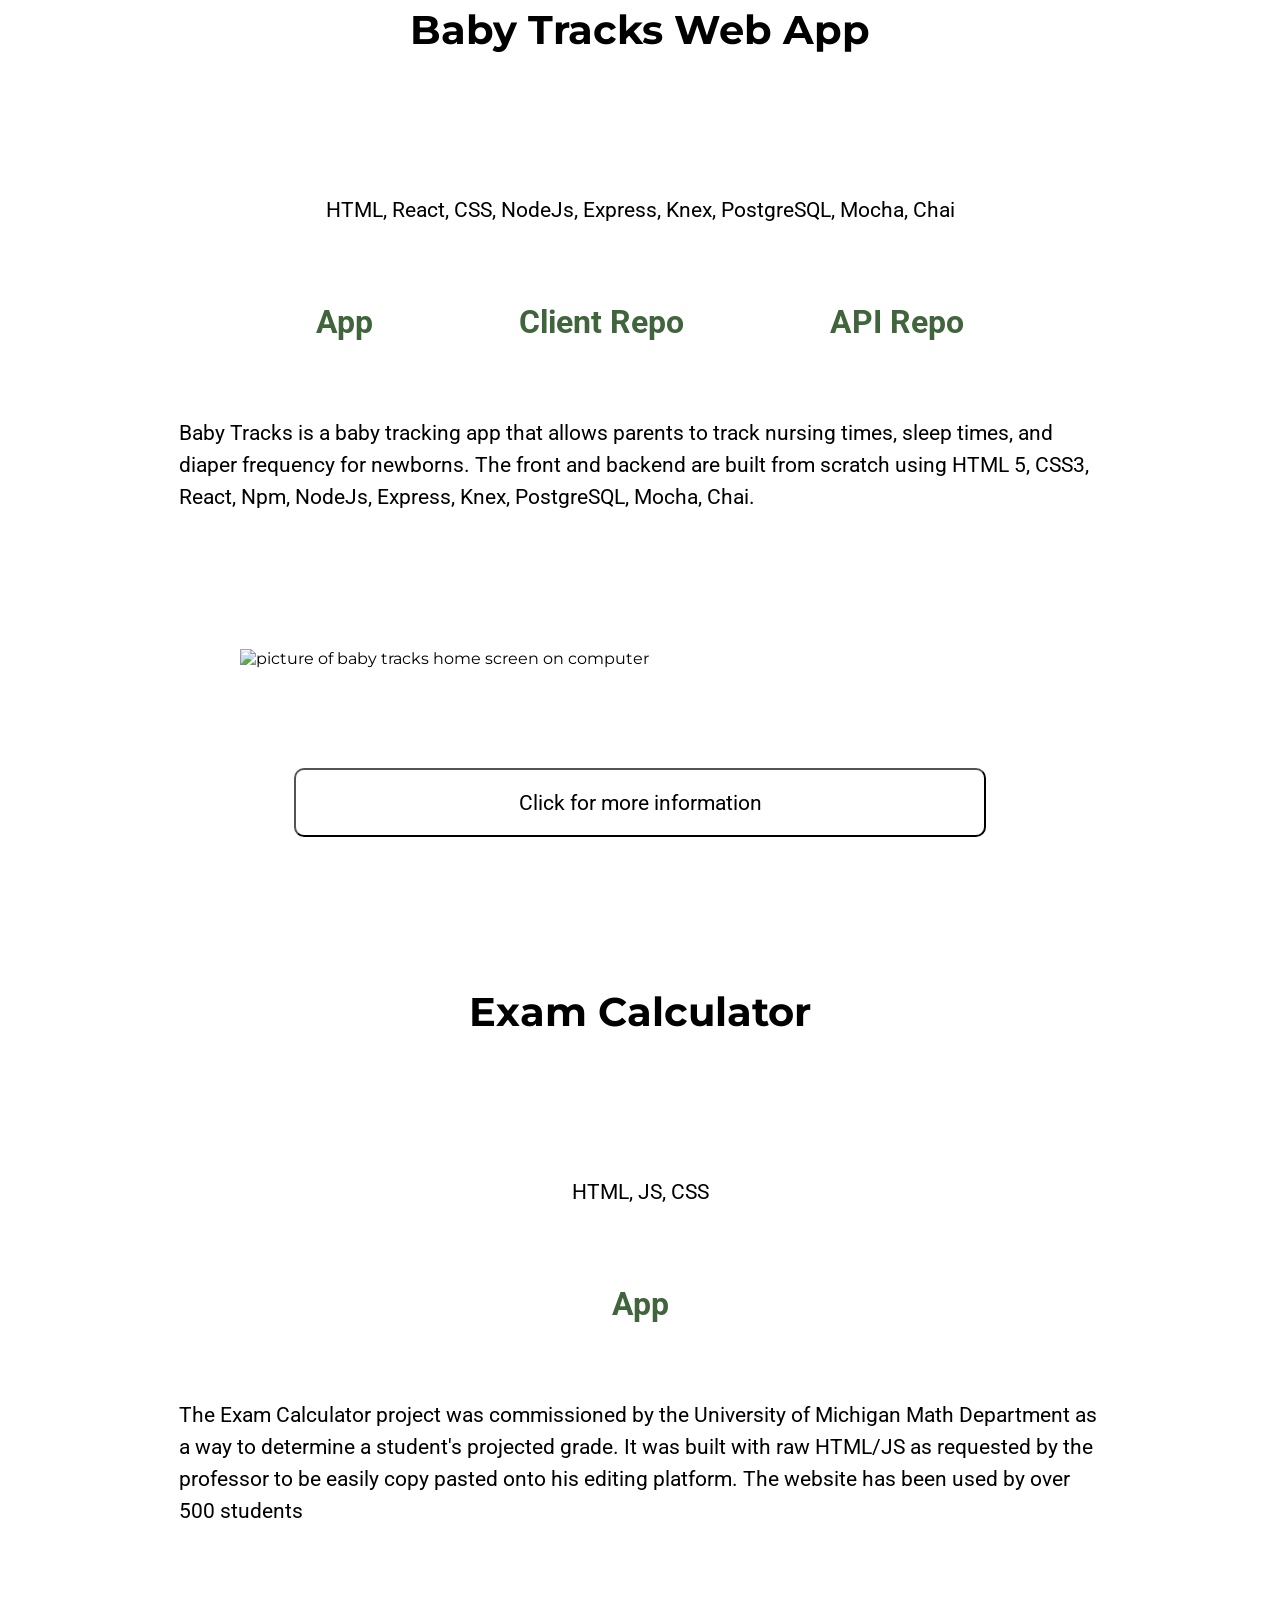
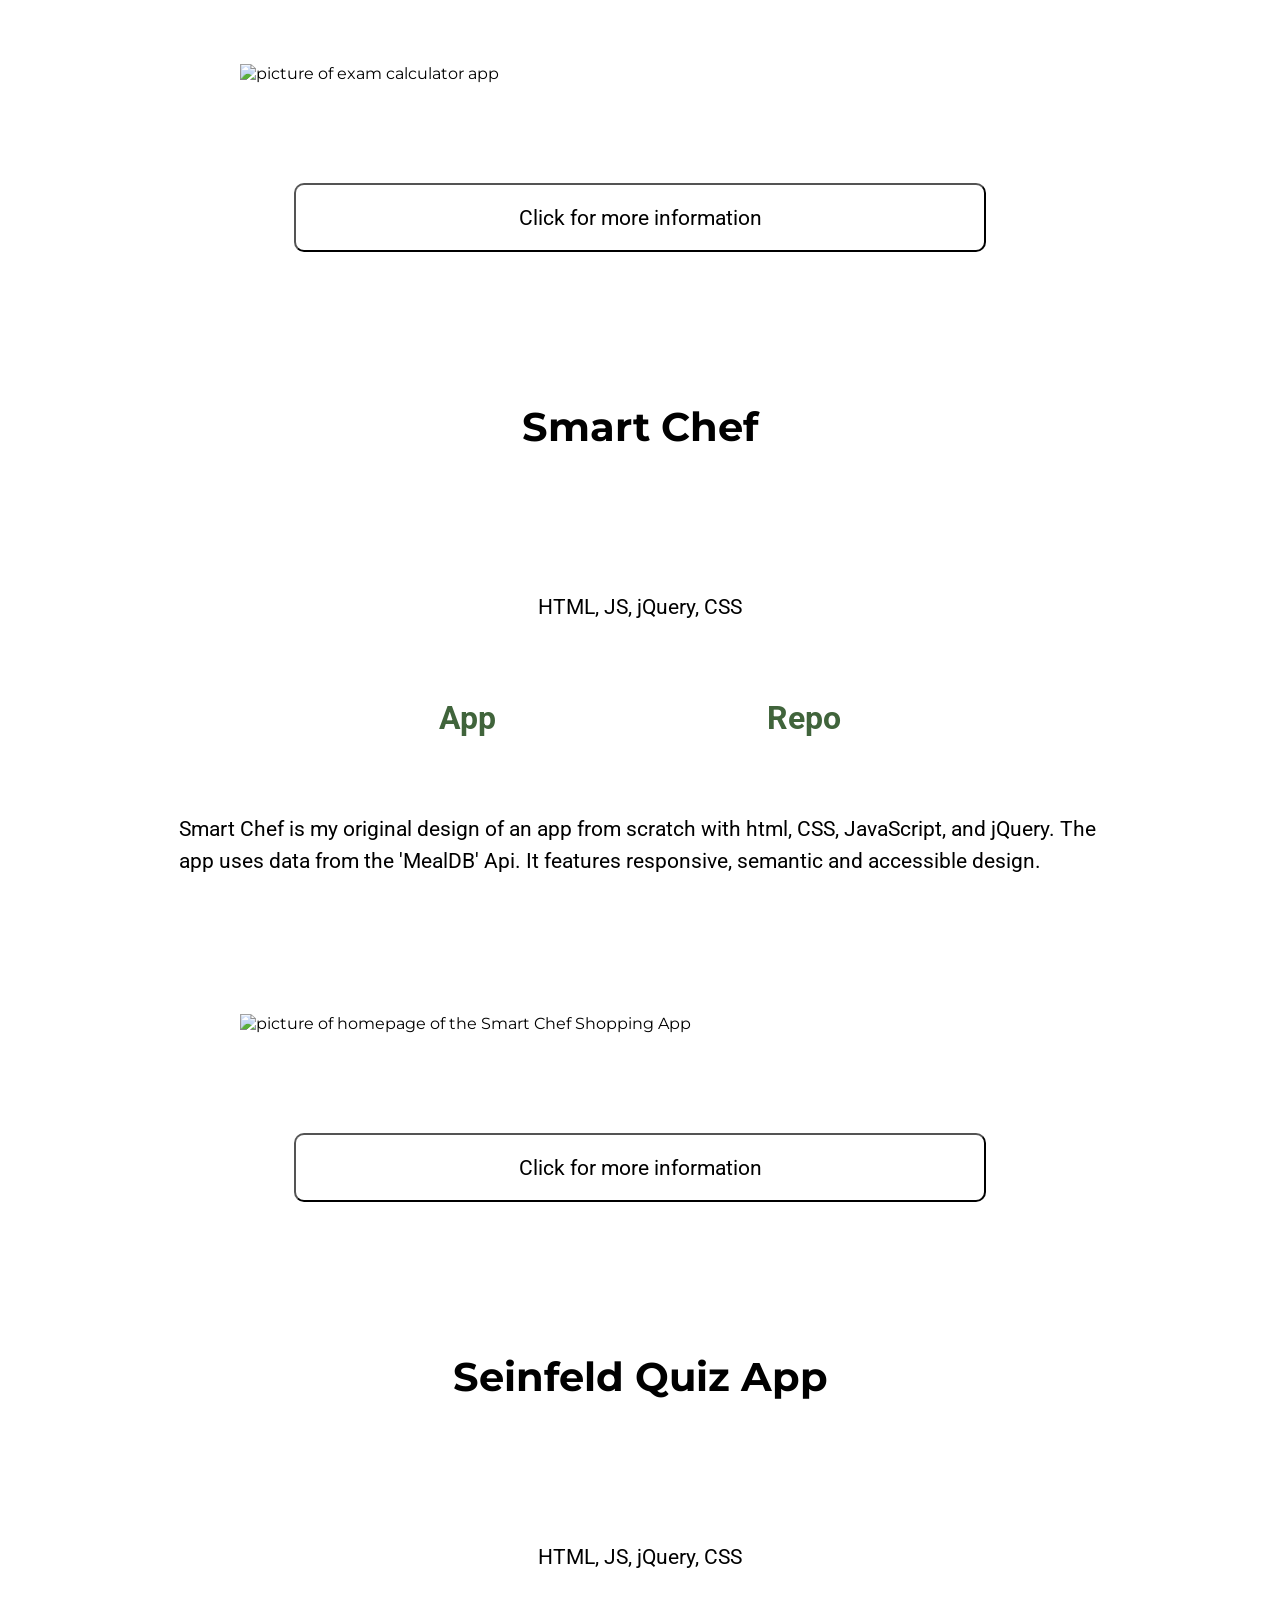
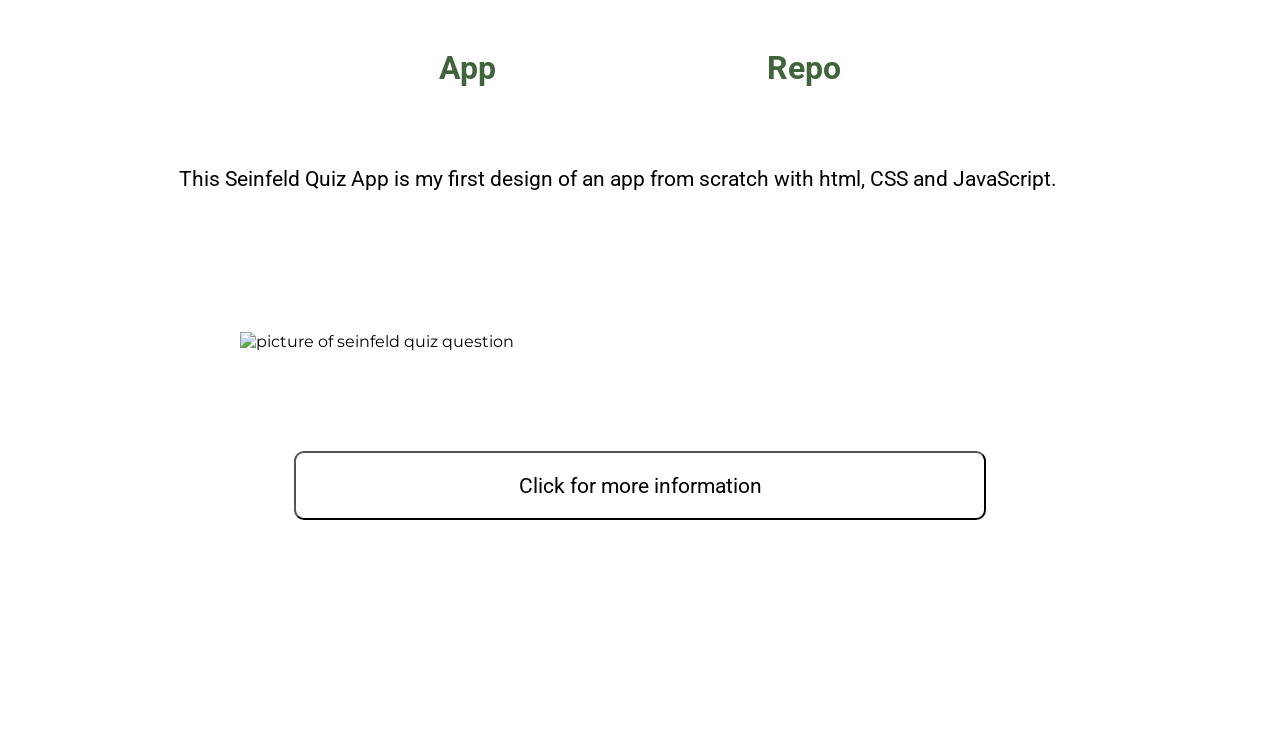
==== commit f2434533: "added bio content about teamwork" ====
--- a/index.html
+++ b/index.html
@@ -45,7 +45,8 @@
             <h3 class="label">BIO</h3>
 
             <p>I am a lifelong learner and explorer, led by curiosity and the desire to affect positive change.
-                I enjoy coding because understanding the mechanisms behind the world that I interact with fascinates me.
+                I excel in supportive, creative, and diverse team environments with positive culture. I find immense
+                satisfaction in being a valuable and contributing member of a  great team. I enjoy coding because understanding the mechanisms behind the world that I interact with fascinates me.
                 Building code from the ground up is an immensely challenging and exciting task with a humbling sense of
                 accomplishment.
                 <br><br>
@@ -61,9 +62,9 @@
 
             <h3 class="label">WORKS</h3>
 
-            <div class="our-health project">
-
-                <section class="our-health visible">
+            <section class="our-health project">
+
+                <div class="our-health visible">
 
                     <h3 class="project-title">Our Health Web App</h3>
 
@@ -85,9 +86,9 @@
                          alt="picture of ourhealth app home screen"  
                          >
 
-                    </section>
-
-                <section class="our-health-info hidden info">
+                    </div>
+
+                <div class="our-health-info hidden info">
 
                     <p>Our Health is designed mobile-first and screen responsive. Users can easily navigate to any
                         malady with the browse malady page without needing to login. All data is stored on a server
@@ -108,7 +109,7 @@
                         alt="picture of ourhealth app remedies page" 
                         >
                     
-                </section>
+                    </div>
 
                 <button 
                     id="our-health-info" 
@@ -116,10 +117,10 @@
                     Click for more information
                     </button>
 
-            </div>
-
-            <div class="baby-tracks project">
-                <section class="baby-tracks visible">
+                </section>
+
+            <section class="baby-tracks project">
+                <div class="baby-tracks visible">
                     <h3 class="project-title">Baby Tracks Web App</h3>
                     <p class="languages">HTML, React, CSS, NodeJs, Express, Knex, PostgreSQL, Mocha, Chai</p>
 
@@ -138,9 +139,9 @@
                         alt="picture of baby tracks home screen on computer" 
                         >
 
-                </section>
-
-                <section class="baby-tracks-info hidden info">
+                    </div>
+
+                <div class="baby-tracks-info hidden info">
                     <p>Baby Tracks is designed as a mobile first and free way for mothers to track their nursing.
                         It features a nursing timer, allowing mothers to track if the baby switches sides. It also
                         features a "Change start time" button, if the mother missed the beginning of the nursing time.
@@ -158,7 +159,7 @@
                         alt="picture of baby tracks dashboard on ipade" 
                         >
 
-                </section>
+                    </div>
 
                 <button 
                     id="baby-tracks-info" 
@@ -166,10 +167,10 @@
                     Click for more information
                     </button>
 
-            </div>
-
-            <div class="exam-calculator project">
-                <section class="exam-calculator visible">
+                </section>
+
+            <section class="exam-calculator project">
+                <div class="exam-calculator visible">
 
                     <h3 class="project-title">Exam Calculator</h3>
                     <p class="languages">HTML, JS, CSS</p>
@@ -189,15 +190,15 @@
                         alt="picture of exam calculator app" 
                         >
 
-                </section>
-
-                <section class="exam-calculator-info hidden info">
+                    </div>
+
+                <div class="exam-calculator-info hidden info">
                     <p>The exam calculator is a simple component, insertable into already-functioning HTML code.
                         It takes 3 input exam score and a web homework score, and a "gateway" input and combines them
                         into a projected score. This was my first commissioned work.
                         </p>
 
-                </section>
+                    </div>
 
                 <button 
                 id="exam-calculator-info" 
@@ -205,10 +206,10 @@
                 Click for more information
                 </button>
 
-            </div>
-
-            <div class="smart-chef project">
-                <section class="smart-chef visible">
+            </section>
+
+            <section class="smart-chef project">
+                <div class="smart-chef visible">
 
                     <h3 class="project-title">Smart Chef </h3>
                     <p class="languages"> HTML, JS, jQuery, CSS</p>
@@ -226,9 +227,9 @@
                         alt="picture of homepage of the Smart Chef Shopping App" 
                         >
 
-                    </section>
-
-                <section class="smart-chef-info hidden info">
+                    </div>
+
+                <div class="smart-chef-info hidden info">
                     <p>The app has a random recipe generator and a search option. The search option generates options
                         for
                         recipes with their images.</p>
@@ -246,7 +247,7 @@
                         alt="screen shot of recipe page" 
                         >
 
-                </section>
+                    </div>
                 
                 <button 
                         id="smart-chef-info" 
@@ -254,10 +255,10 @@
                         Click for more information
                     </button>
 
-            </div>
-
-            <div class="seinfeld-app project">
-                <section class="seinfeld visible">
+                </section>
+
+            <section class="seinfeld-app project">
+                <div class="seinfeld visible">
 
                     <h3 class="project-title">Seinfeld Quiz App</h3>
 
@@ -275,7 +276,7 @@
                         alt="picture of seinfeld quiz question" 
                         >
 
-                </section>
+                    </div>
 
                 <div class="seinfeld-info hidden info">
 
@@ -303,7 +304,7 @@
                     Click for more information
                     </button>
 
-            </div>
+                </section>
         </section>
 
 
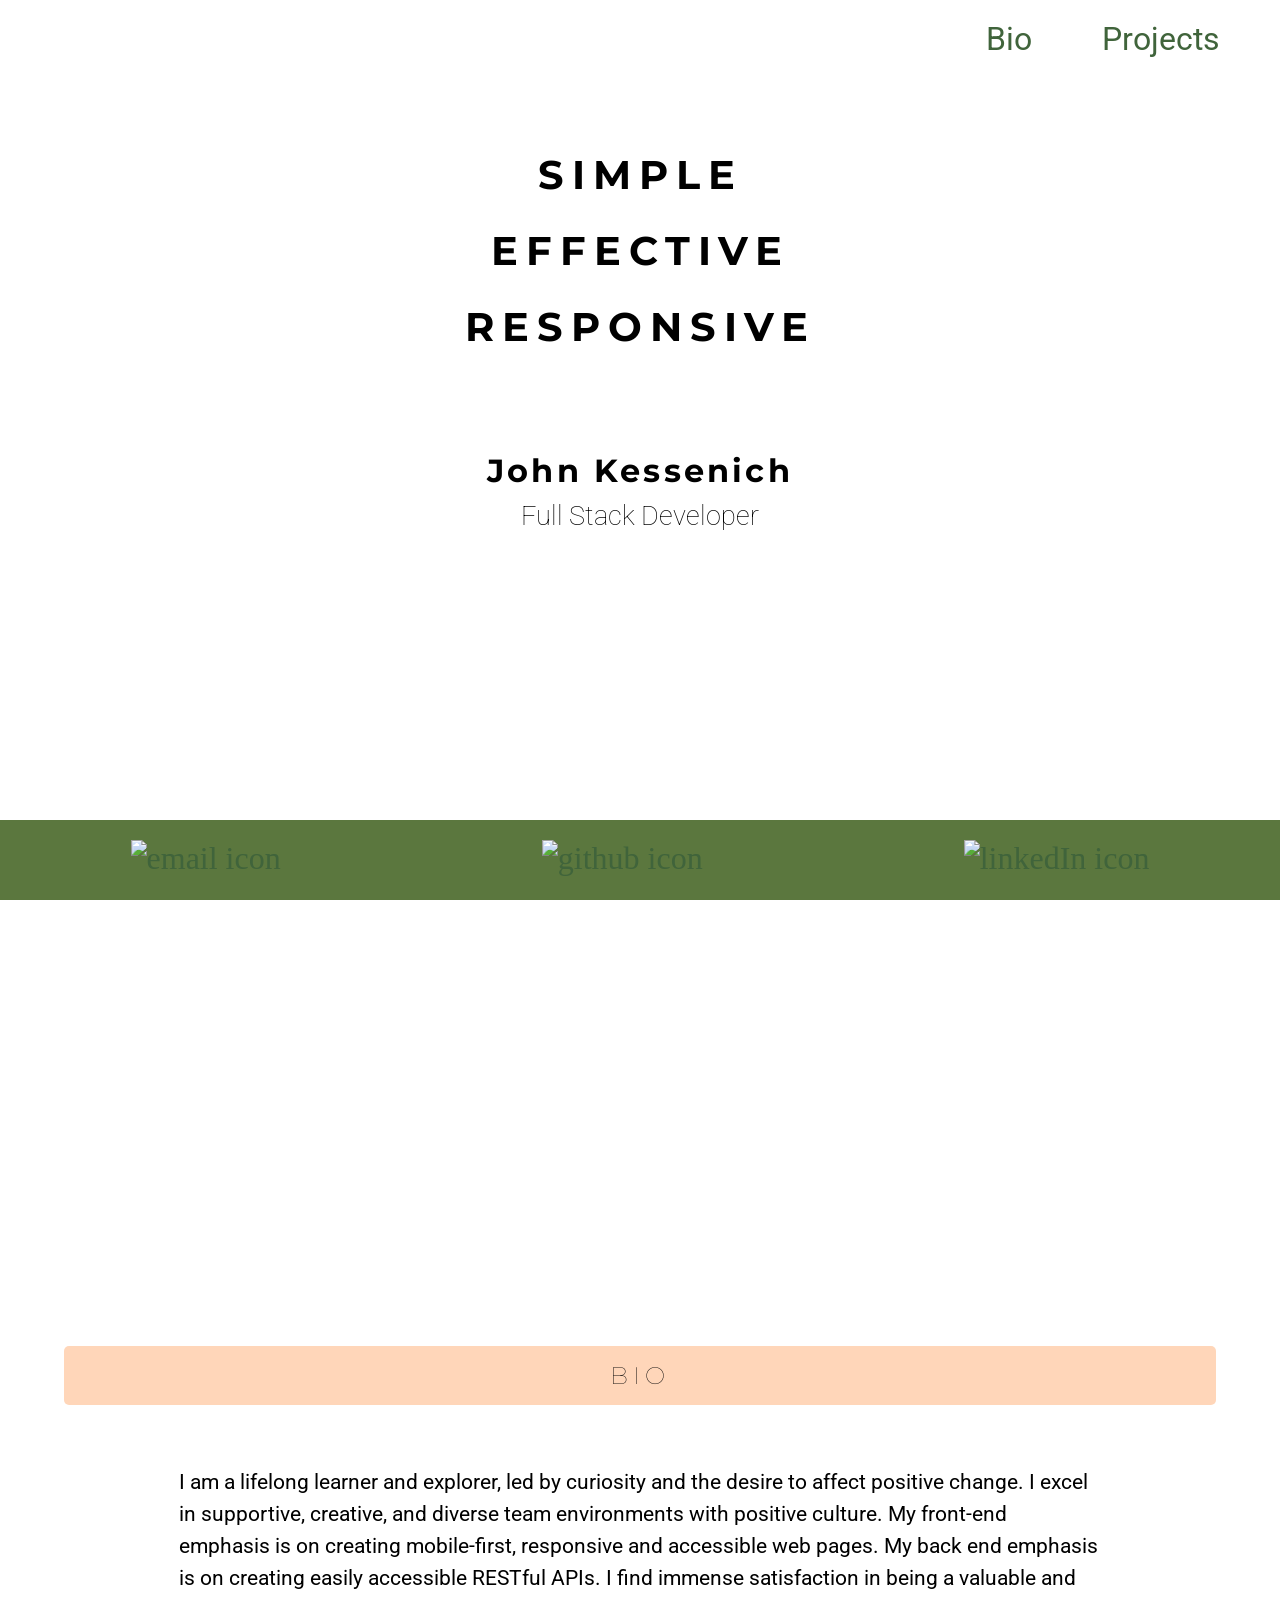
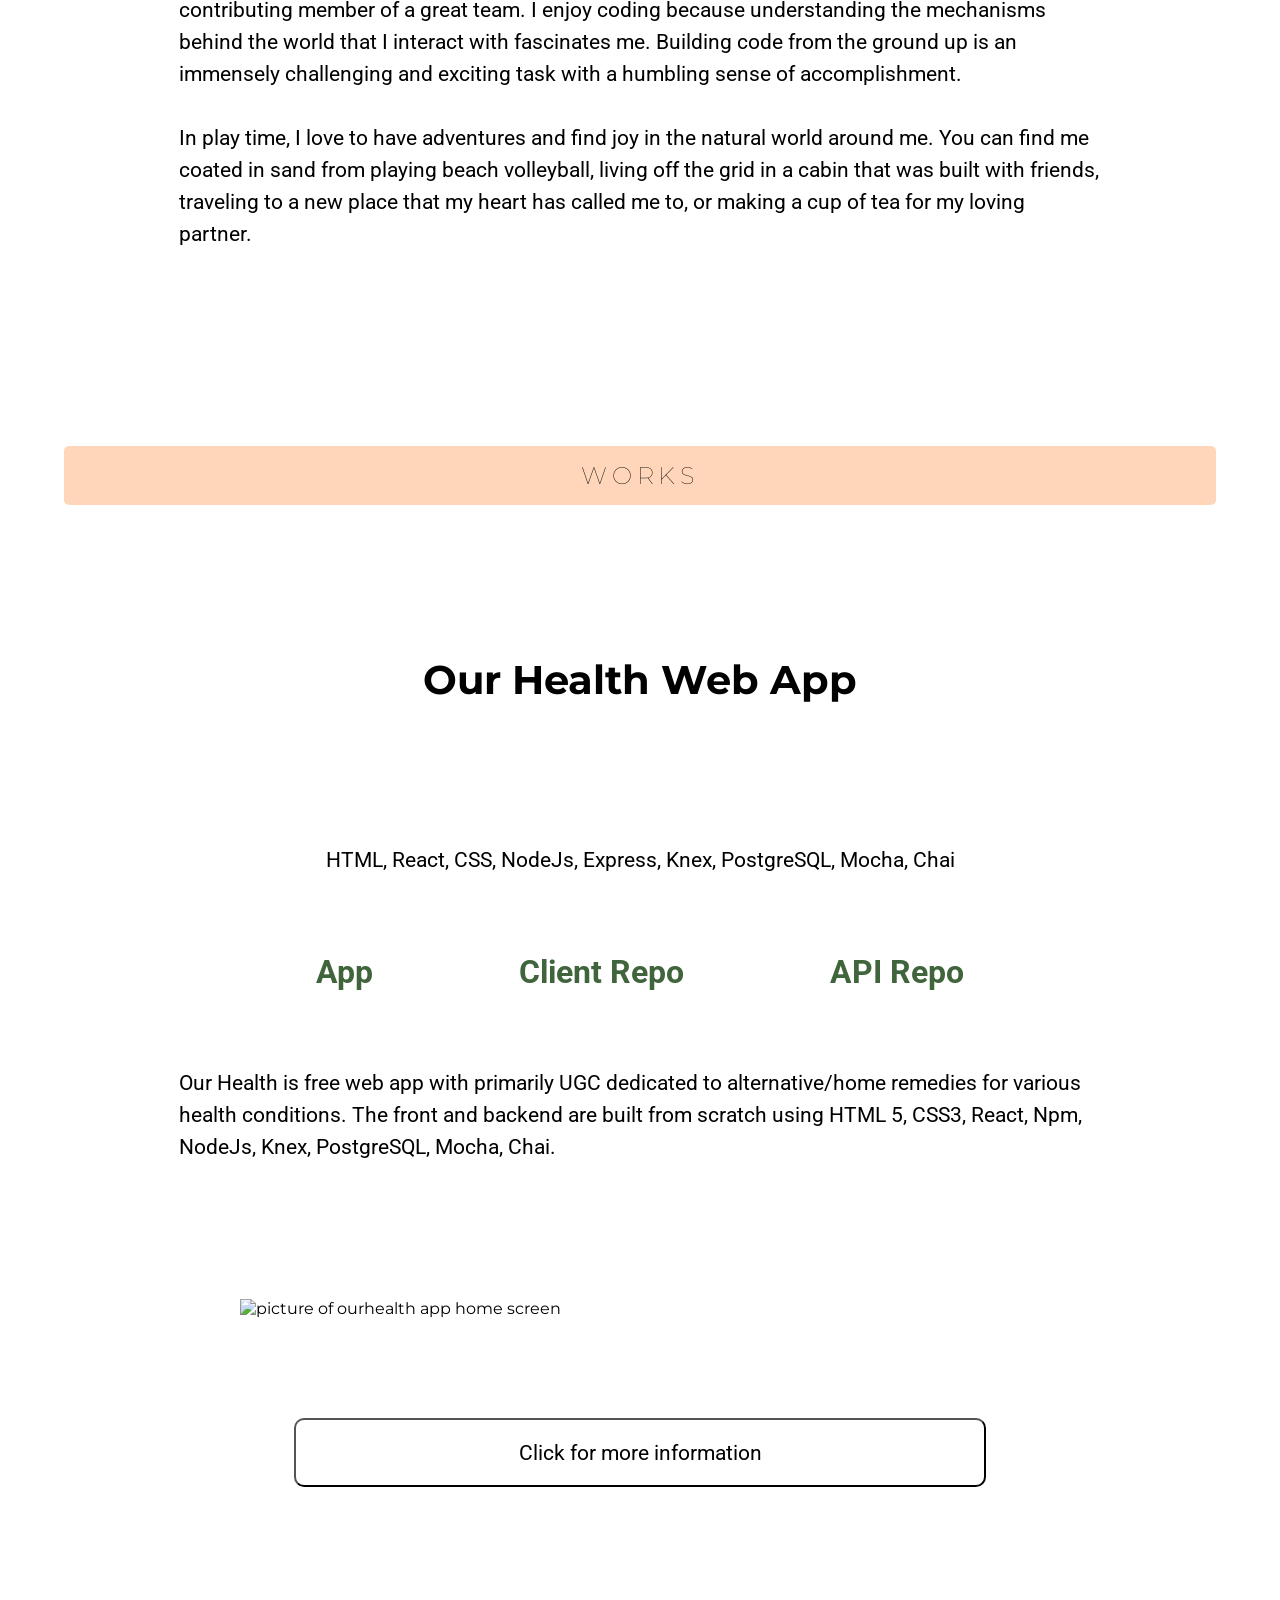
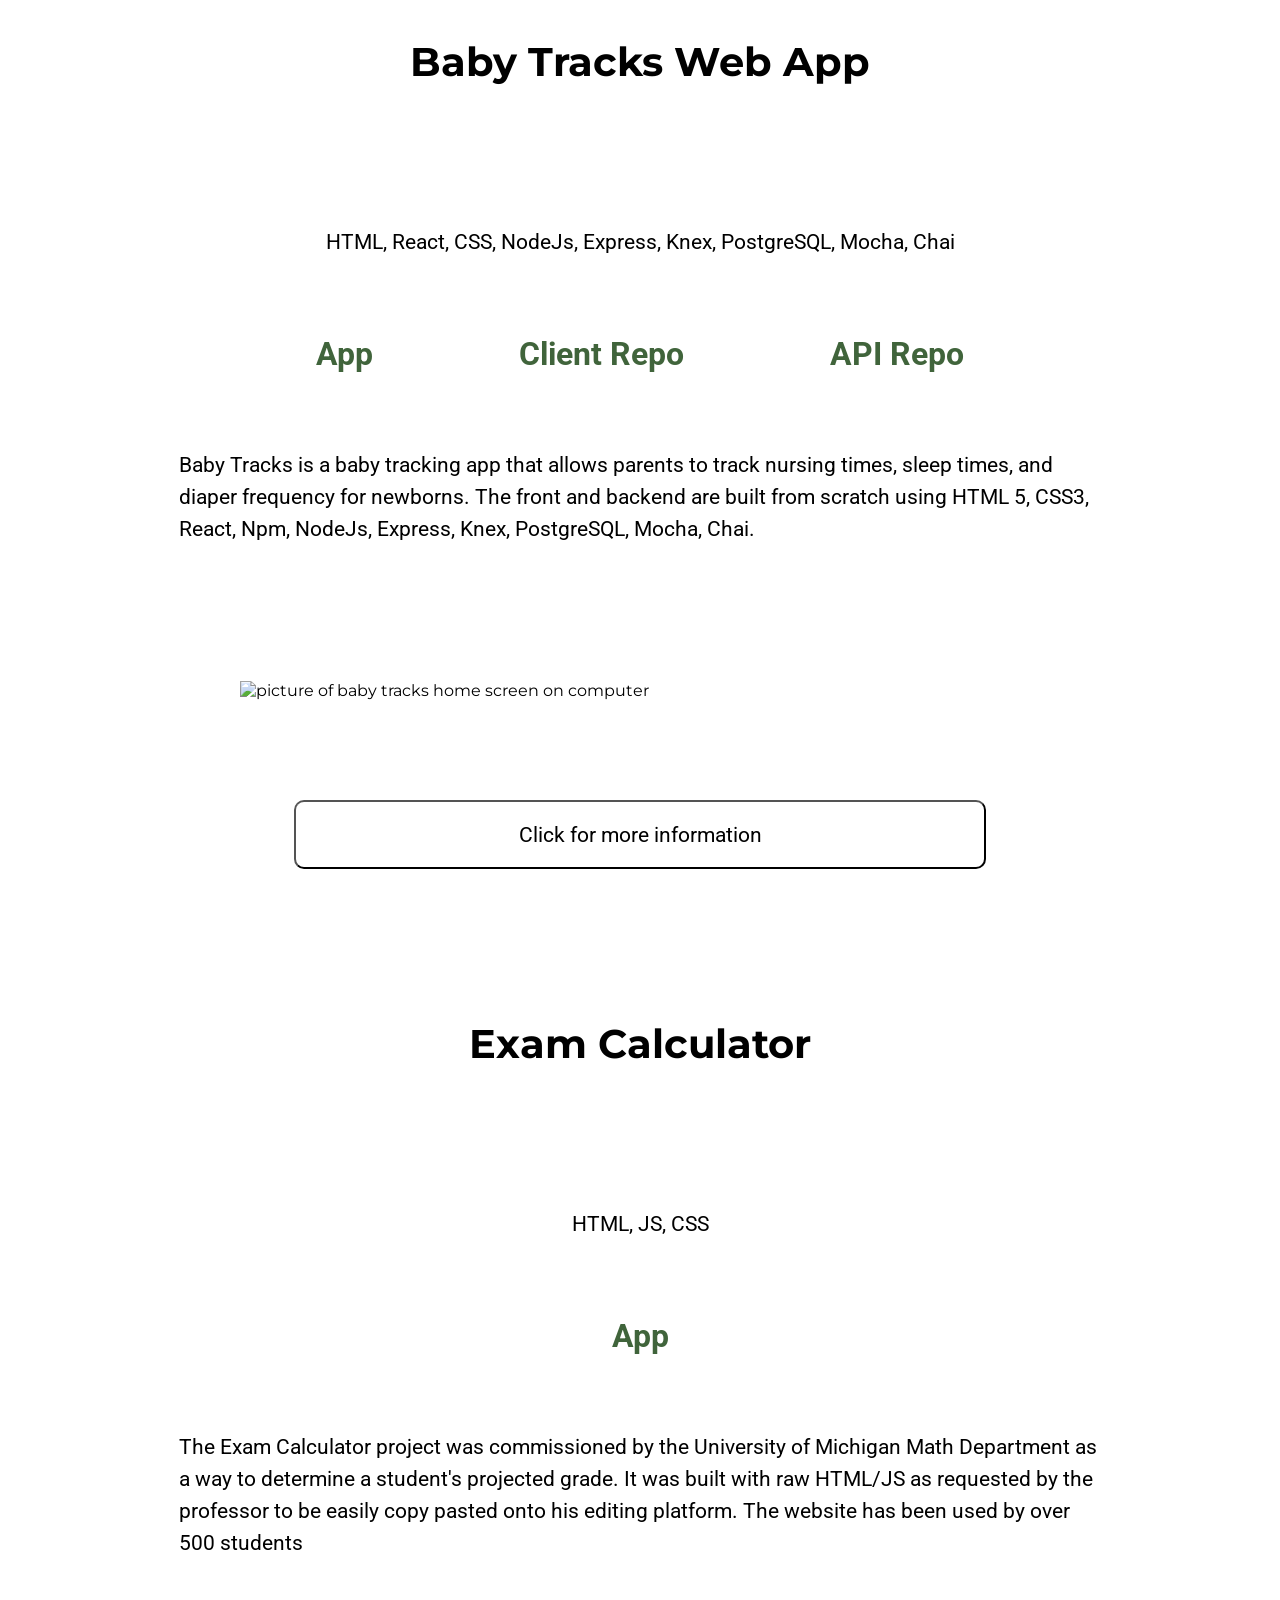
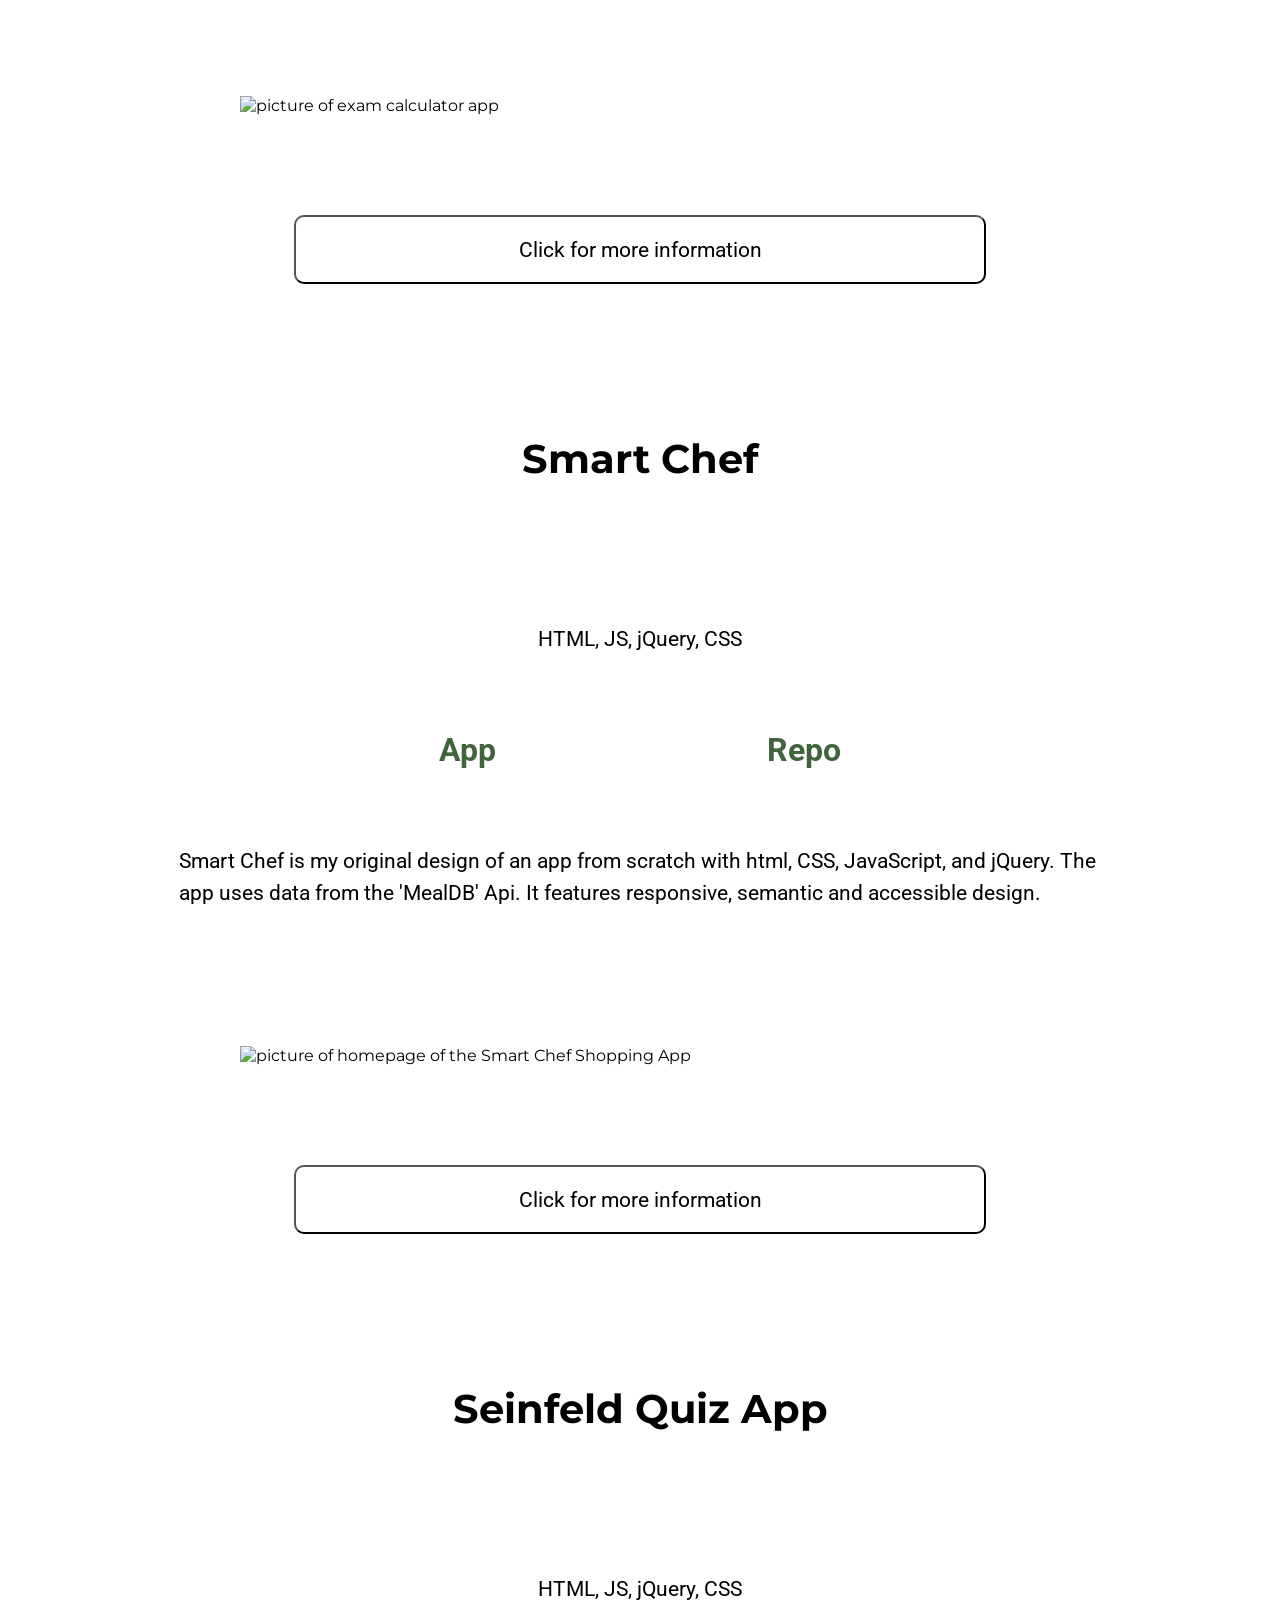
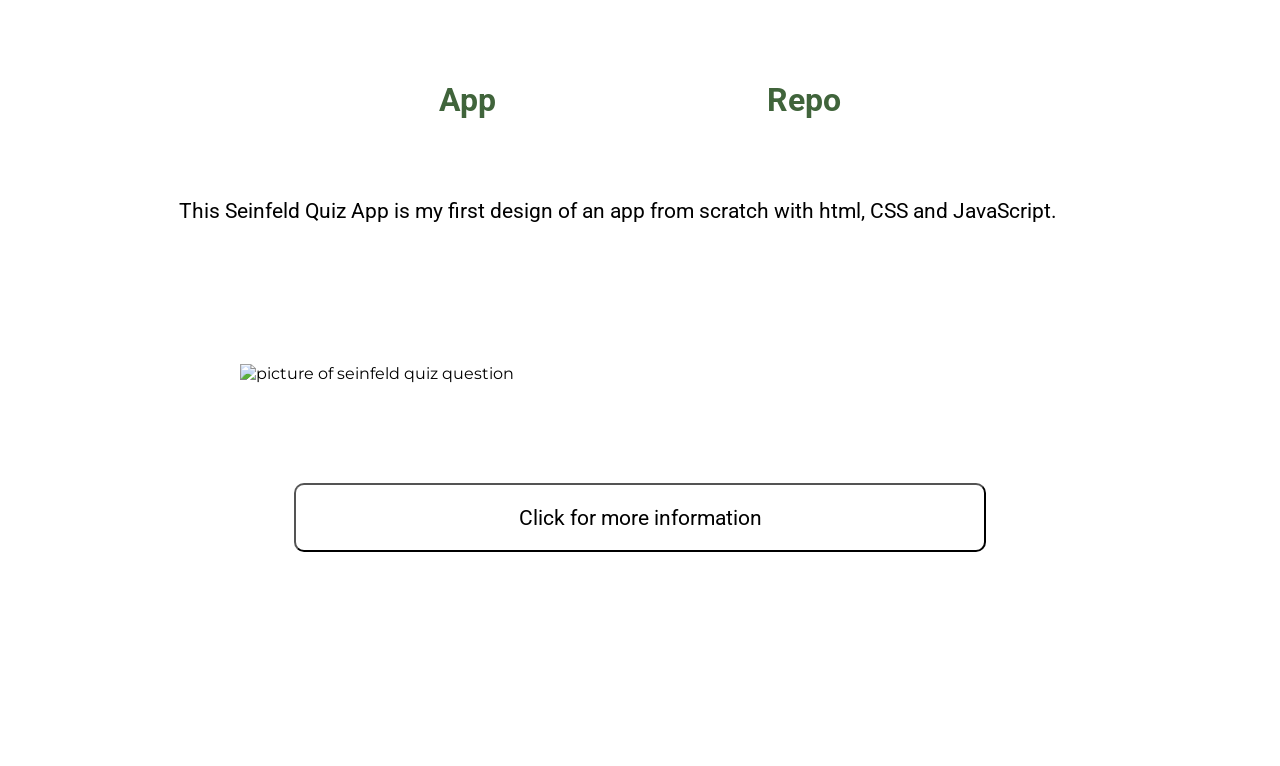
==== commit 2092e311: "changed portfolio content" ====
--- a/index.html
+++ b/index.html
@@ -45,8 +45,9 @@
             <h3 class="label">BIO</h3>
 
             <p>I am a lifelong learner and explorer, led by curiosity and the desire to affect positive change.
-                I excel in supportive, creative, and diverse team environments with positive culture. I find immense
-                satisfaction in being a valuable and contributing member of a  great team. I enjoy coding because understanding the mechanisms behind the world that I interact with fascinates me.
+                I excel in supportive, creative, and diverse team environments with positive culture. My front-end emphasis is on creating mobile-first, 
+                responsive and accessible web pages. My back end emphasis is on creating easily accessible RESTful APIs. I find immense
+                satisfaction in being a valuable and contributing member of a great team. I enjoy coding because understanding the mechanisms behind the world that I interact with fascinates me.
                 Building code from the ground up is an immensely challenging and exciting task with a humbling sense of
                 accomplishment.
                 <br><br>
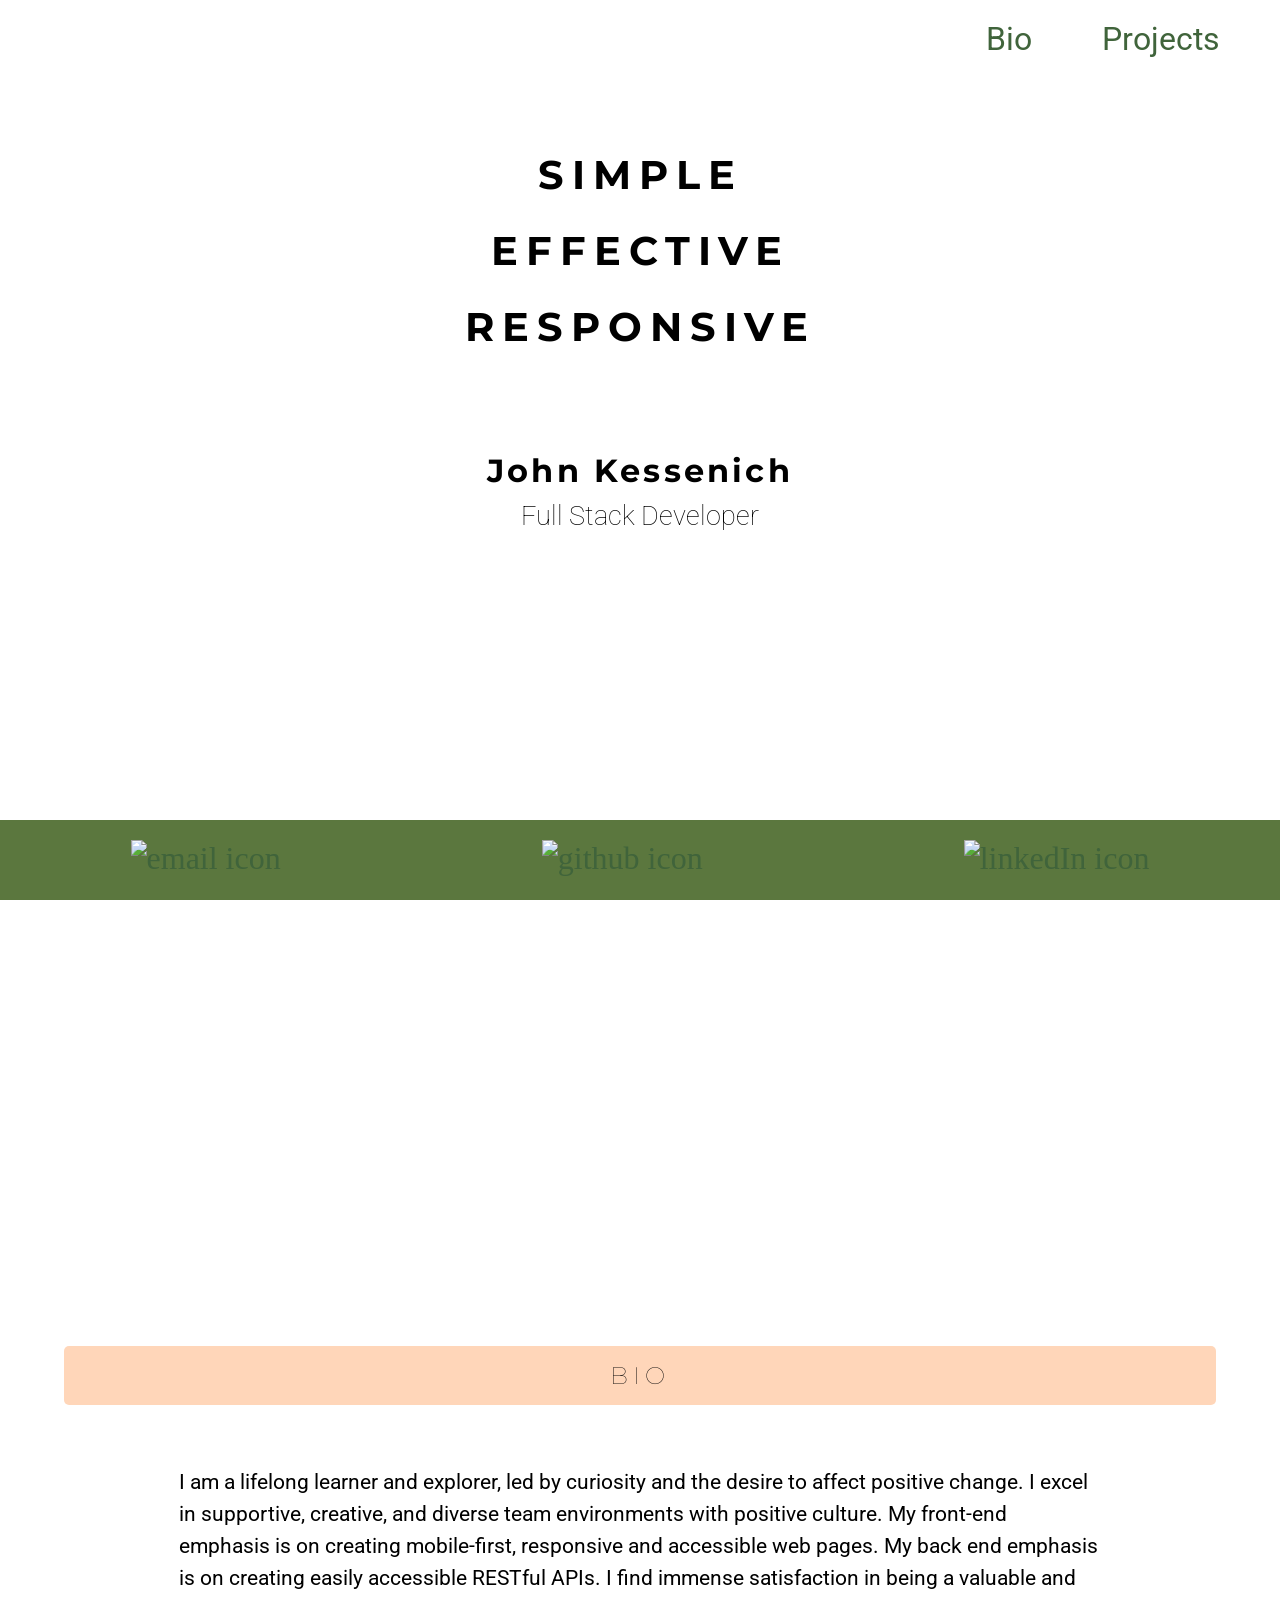
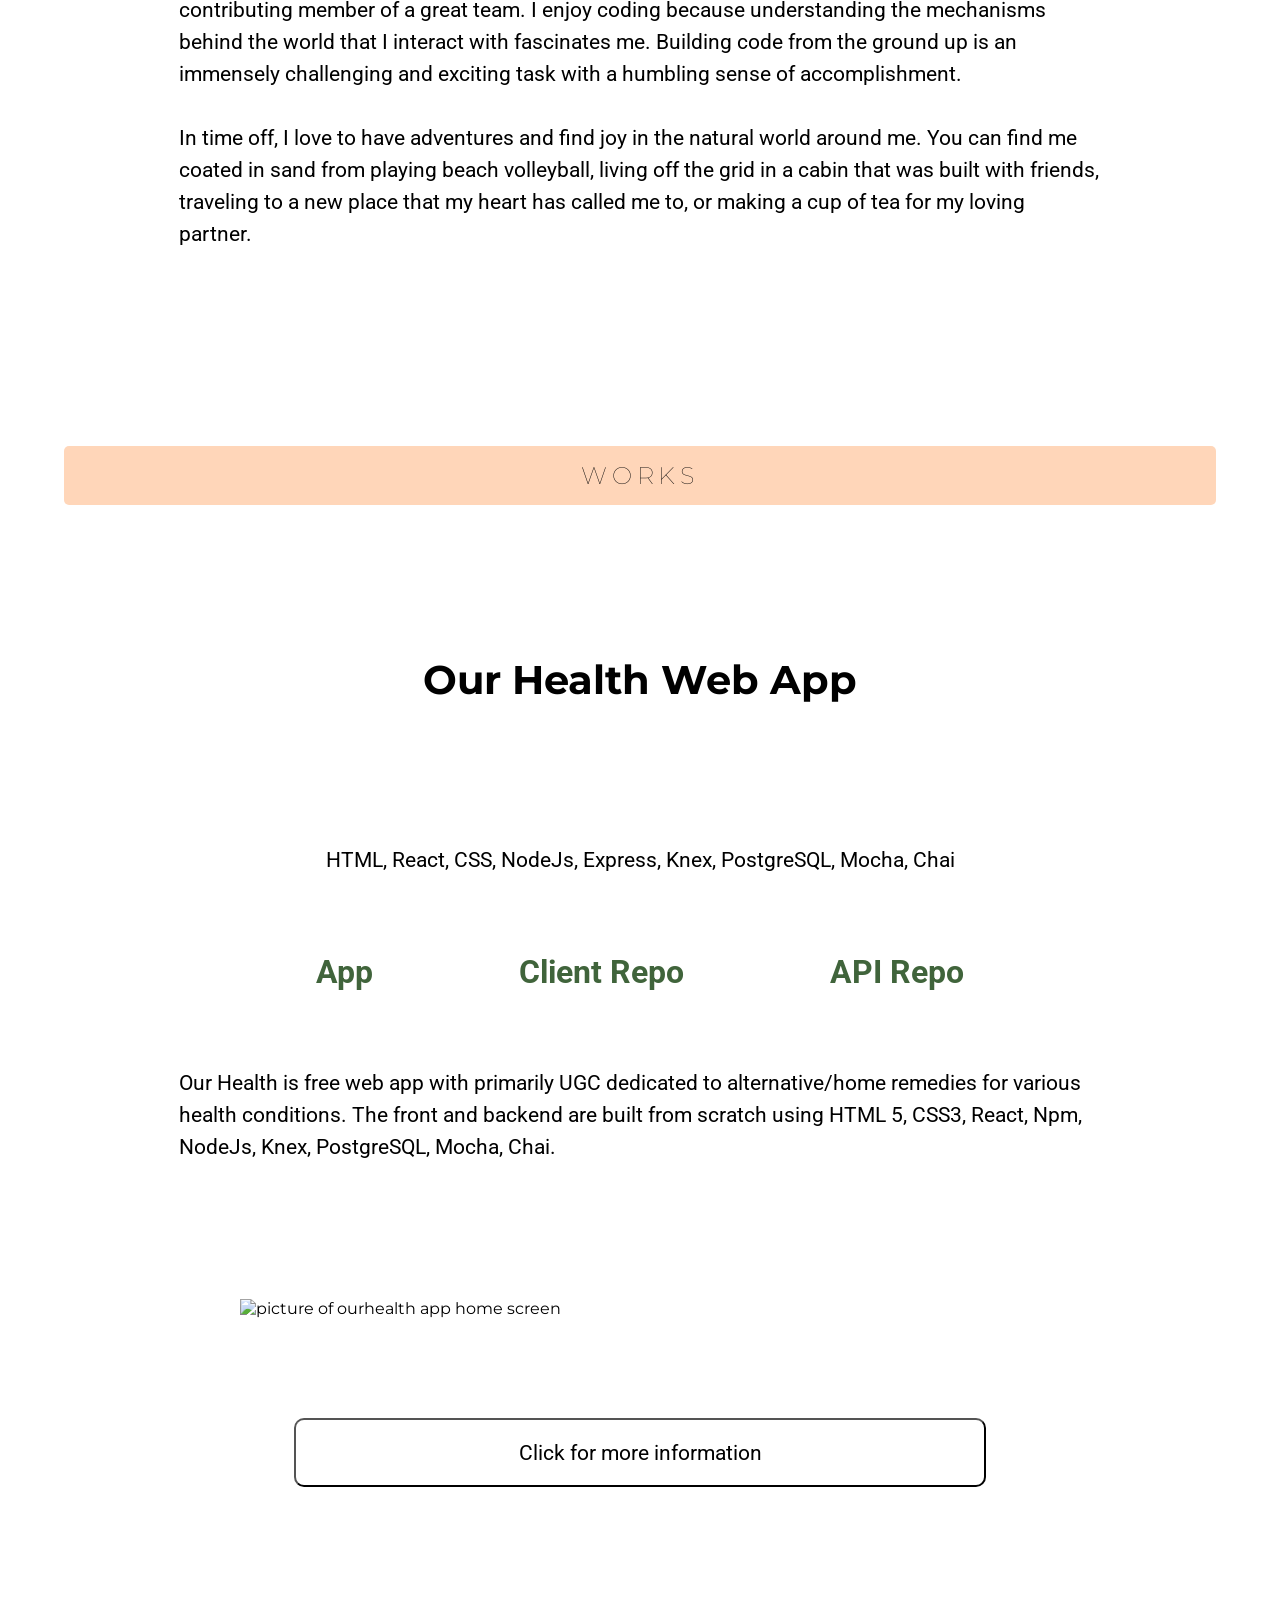
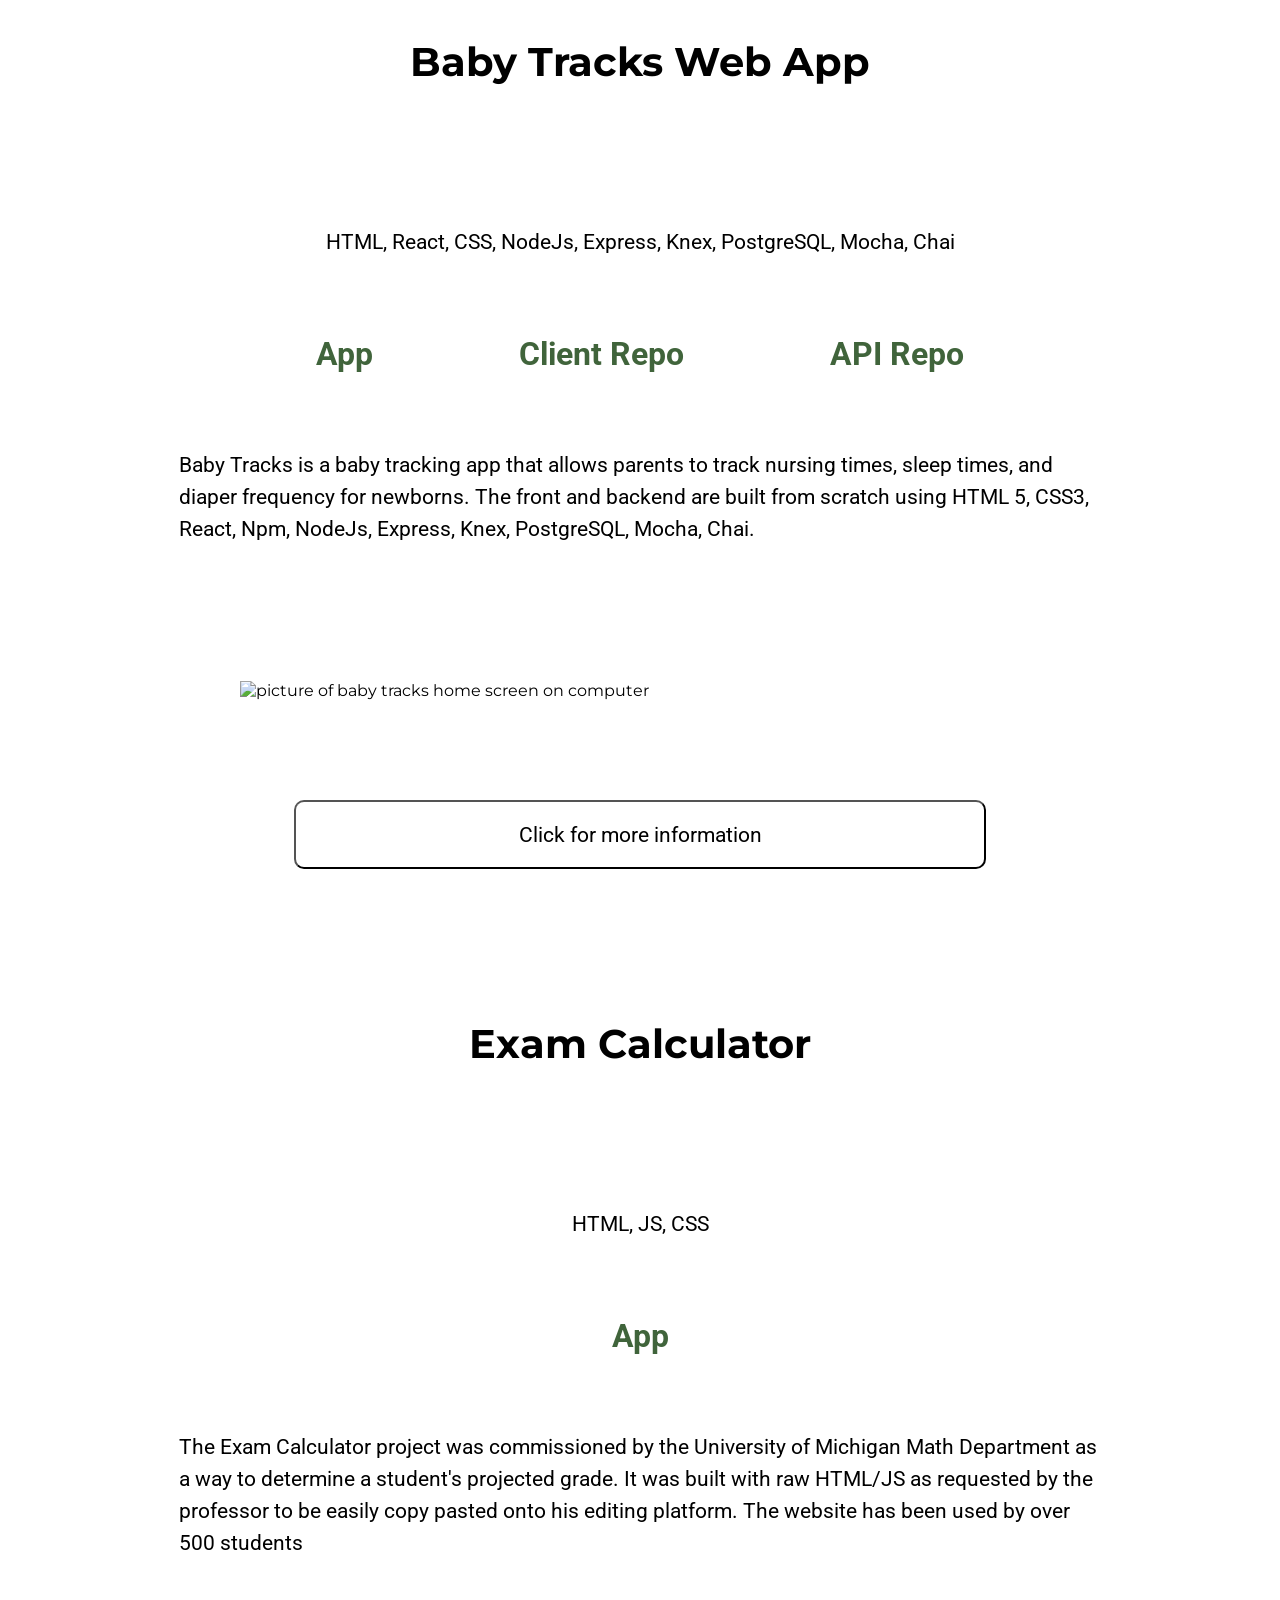
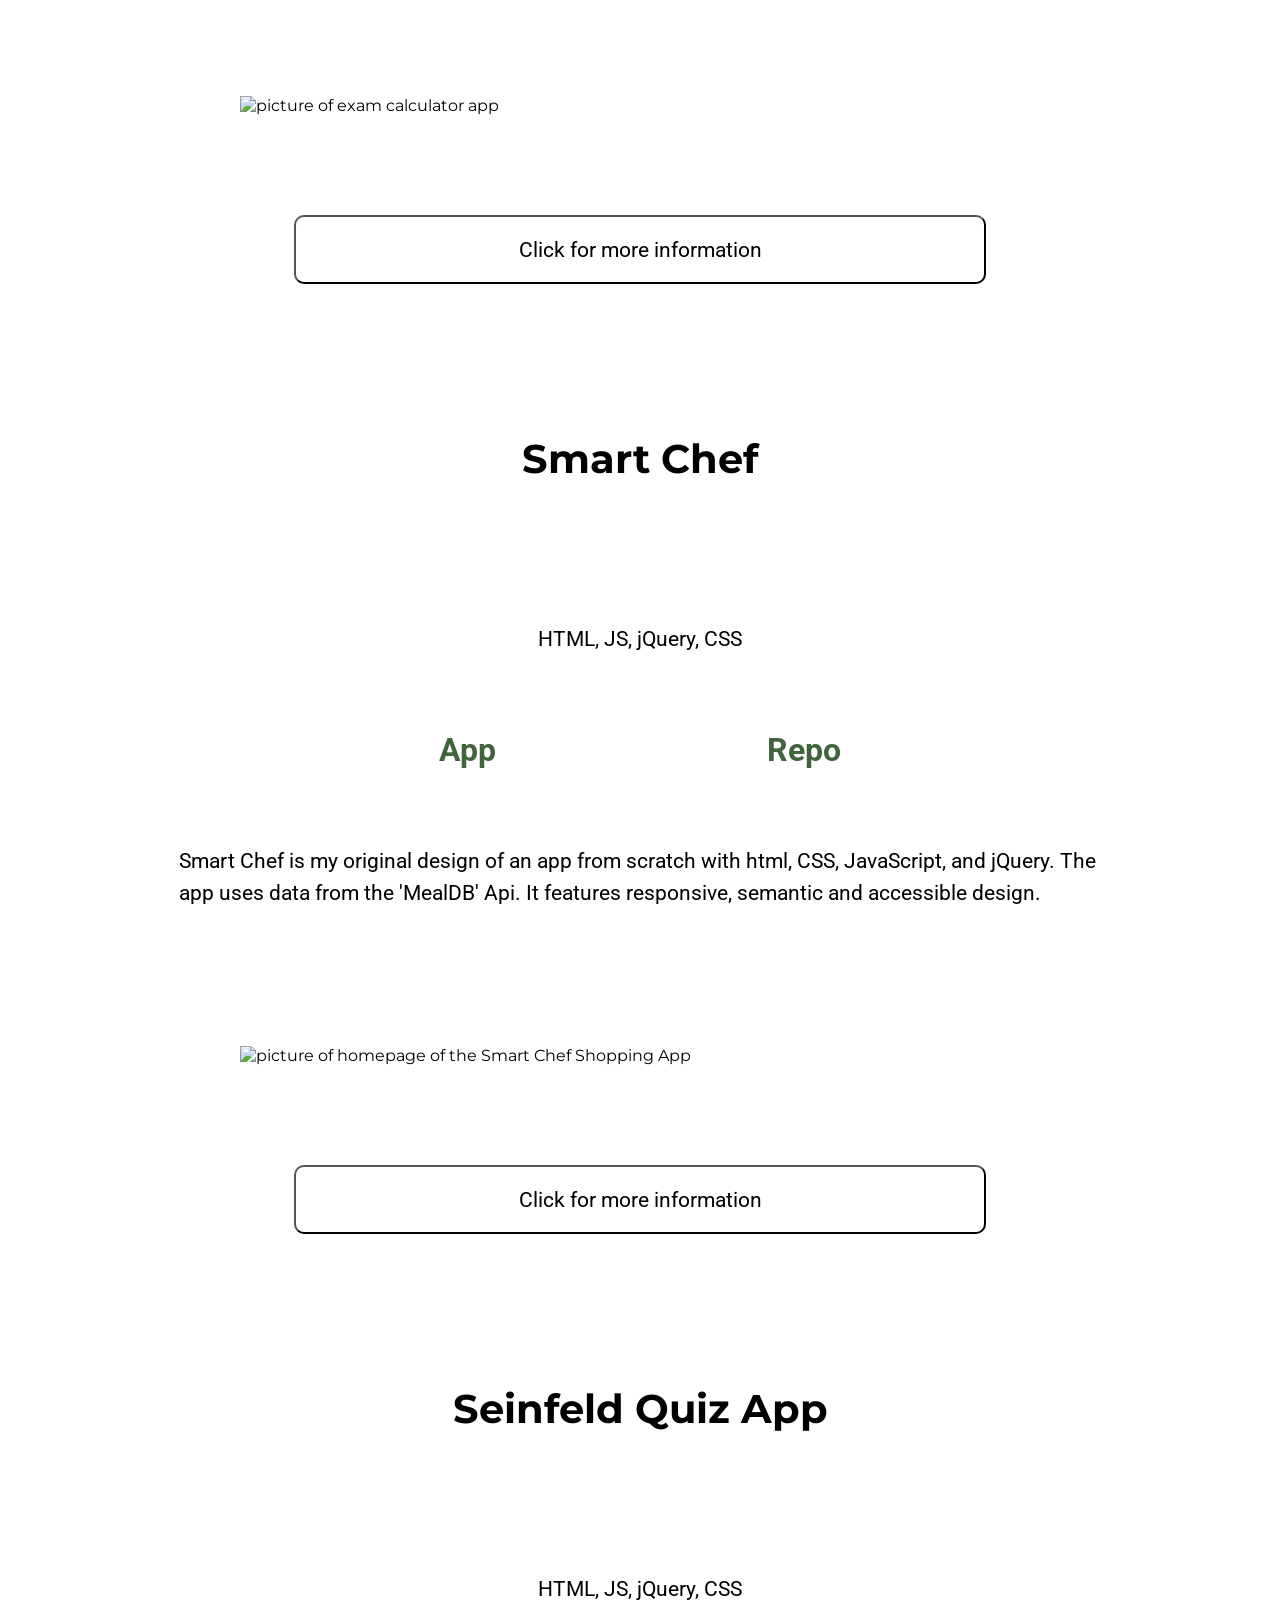
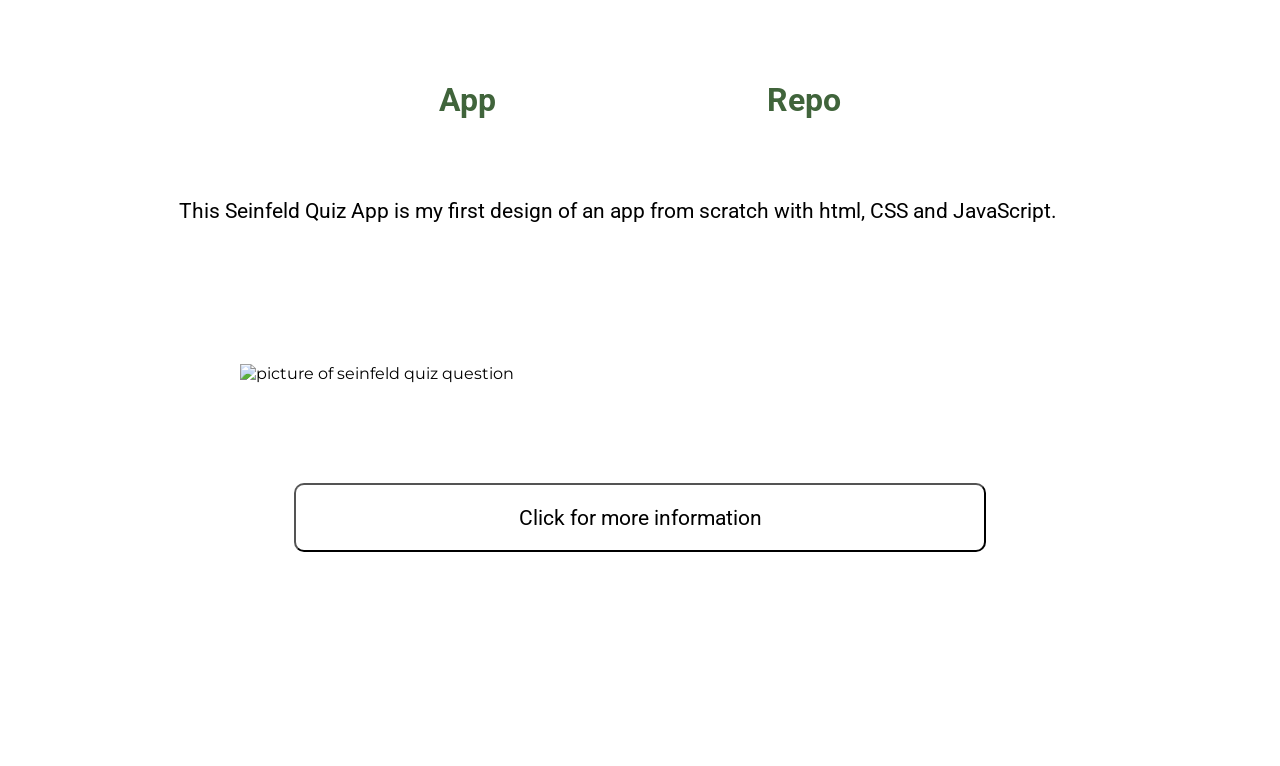
==== commit 8cfab6e7: "edited content of bio" ====
--- a/index.html
+++ b/index.html
@@ -51,7 +51,7 @@
                 Building code from the ground up is an immensely challenging and exciting task with a humbling sense of
                 accomplishment.
                 <br><br>
-                In play time, I love to have adventures and find joy in the natural world around me.
+                In time off, I love to have adventures and find joy in the natural world around me.
                 You can find me coated in sand from playing beach volleyball, living off the grid in a cabin that was
                 built with friends,
                 traveling to a new place that my heart has called me to, or making a cup of tea for my loving partner.
